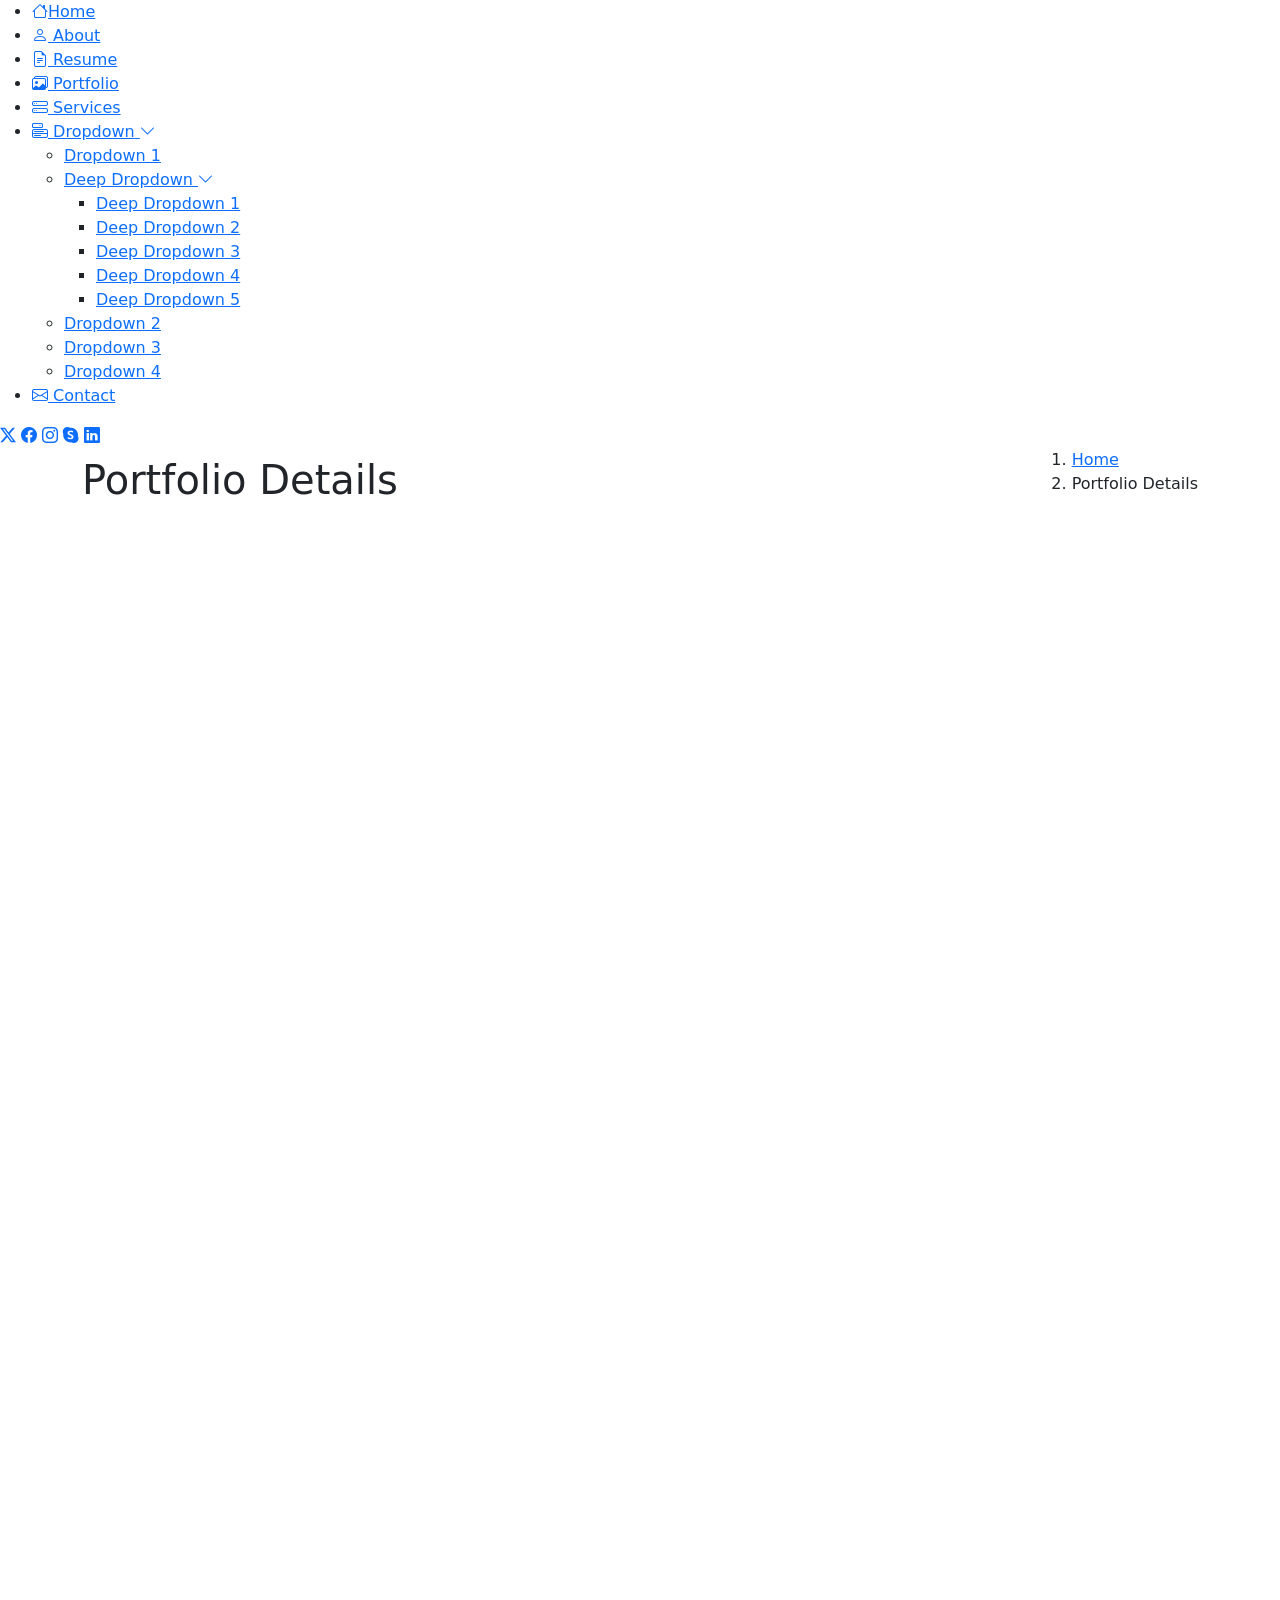
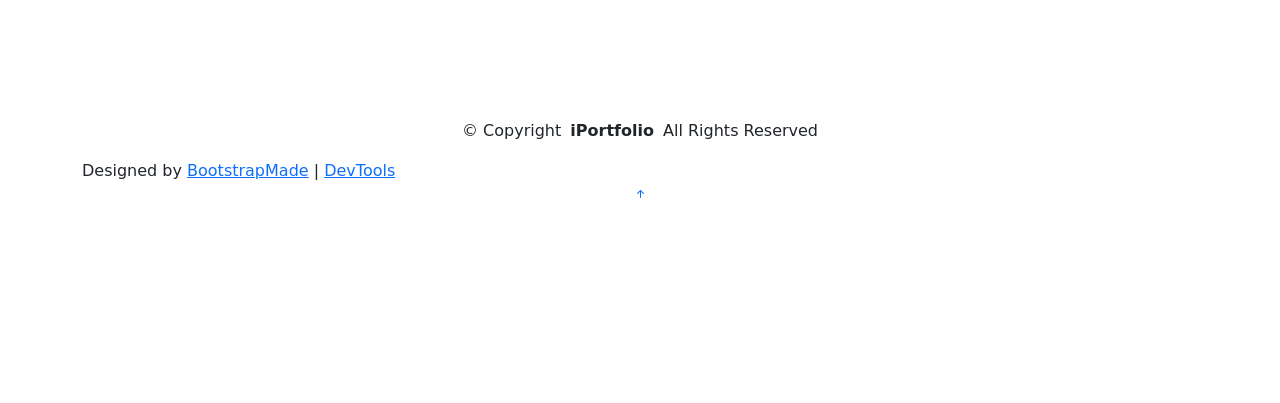
==== portfolio-details 2.html @ f1db65d2 "First commit - My Portfolio" ====
<!DOCTYPE html>
<html lang="en">

<head>
  <meta charset="utf-8">
  <meta content="width=device-width, initial-scale=1.0" name="viewport">
  <title>Portfolio Details - Ibrahim Yousri </title>
  <meta name="description" content="">
  <meta name="keywords" content="">

  <!-- Favicons -->
  <link href="assets/img/favicon.png" rel="icon">
  <link href="assets/img/apple-touch-icon.png" rel="apple-touch-icon">

  <!-- Fonts -->
  <link href="https://fonts.googleapis.com" rel="preconnect">
  <link href="https://fonts.gstatic.com" rel="preconnect" crossorigin>
  <link href="https://fonts.googleapis.com/css2?family=Roboto:ital,wght@0,100;0,300;0,400;0,500;0,700;0,900;1,100;1,300;1,400;1,500;1,700;1,900&family=Ubuntu:ital,wght@0,300;0,400;0,500;0,700;1,300;1,400;1,500;1,700&family=Nunito:ital,wght@0,200;0,300;0,400;0,500;0,600;0,700;0,800;0,900;1,200;1,300;1,400;1,500;1,600;1,700;1,800;1,900&display=swap" rel="stylesheet">

  <!-- Vendor CSS Files -->
  <link href="assets/vendor/bootstrap/css/bootstrap.min.css" rel="stylesheet">
  <link href="assets/vendor/bootstrap-icons/bootstrap-icons.css" rel="stylesheet">
  <link href="assets/vendor/aos/aos.css" rel="stylesheet">
  <link href="assets/vendor/glightbox/css/glightbox.min.css" rel="stylesheet">
  <link href="assets/vendor/swiper/swiper-bundle.min.css" rel="stylesheet">

  <!-- Main CSS File -->
  <link href="assets/css/main.css" rel="stylesheet">

  <!-- =======================================================
  * Template Name: Ibrahim Yousri
  * Template URL: https://bootstrapmade.com/snapfolio-bootstrap-portfolio-template/
  * Updated: Jul 21 2025 with Bootstrap v5.3.7
  * Author: BootstrapMade.com
  * License: https://bootstrapmade.com/license/
  ======================================================== -->
</head>

<body class="portfolio-details-page">

  <header id="header" class="header dark-background d-flex flex-column justify-content-center">
    <i class="header-toggle d-xl-none bi bi-list"></i>

    <div class="header-container d-flex flex-column align-items-start">
      <nav id="navmenu" class="navmenu">
        <ul>
          <li><a href="#hero"><i class="bi bi-house navicon"></i>Home</a></li>
          <li><a href="#about"><i class="bi bi-person navicon"></i> About</a></li>
          <li><a href="#resume"><i class="bi bi-file-earmark-text navicon"></i> Resume</a></li>
          <li><a href="#portfolio"><i class="bi bi-images navicon"></i> Portfolio</a></li>
          <li><a href="#services"><i class="bi bi-hdd-stack navicon"></i> Services</a></li>
          <li class="dropdown"><a href="#"><i class="bi bi-menu-button navicon"></i> <span>Dropdown</span> <i class="bi bi-chevron-down toggle-dropdown"></i></a>
            <ul>
              <li><a href="#">Dropdown 1</a></li>
              <li class="dropdown"><a href="#"><span>Deep Dropdown</span> <i class="bi bi-chevron-down toggle-dropdown"></i></a>
                <ul>
                  <li><a href="#">Deep Dropdown 1</a></li>
                  <li><a href="#">Deep Dropdown 2</a></li>
                  <li><a href="#">Deep Dropdown 3</a></li>
                  <li><a href="#">Deep Dropdown 4</a></li>
                  <li><a href="#">Deep Dropdown 5</a></li>
                </ul>
              </li>
              <li><a href="#">Dropdown 2</a></li>
              <li><a href="#">Dropdown 3</a></li>
              <li><a href="#">Dropdown 4</a></li>
            </ul>
          </li>
          <li><a href="#contact"><i class="bi bi-envelope navicon"></i> Contact</a></li>
        </ul>
      </nav>

      <div class="social-links text-center">
        <a href="#" class="twitter"><i class="bi bi-twitter-x"></i></a>
        <a href="#" class="facebook"><i class="bi bi-facebook"></i></a>
        <a href="#" class="instagram"><i class="bi bi-instagram"></i></a>
        <a href="#" class="google-plus"><i class="bi bi-skype"></i></a>
        <a href="#" class="linkedin"><i class="bi bi-linkedin"></i></a>
      </div>

    </div>

  </header>

  <main class="main">

    <!-- Page Title -->
    <div class="page-title dark-background">
      <div class="container d-lg-flex justify-content-between align-items-center">
        <h1 class="mb-2 mb-lg-0">Portfolio Details</h1>
        <nav class="breadcrumbs">
          <ol>
            <li><a href="index.html">Home</a></li>
            <li class="current">Portfolio Details</li>
          </ol>
        </nav>
      </div>
    </div><!-- End Page Title -->

    <!-- Portfolio Details Section -->
    <section id="portfolio-details" class="portfolio-details section">

      <div class="container" data-aos="fade-up" data-aos-delay="100">

        <div class="row gy-4">

          <div class="col-lg-8">
            <div class="portfolio-details-slider swiper init-swiper">

              <script type="application/json" class="swiper-config">
                {
                  "loop": true,
                  "speed": 600,
                  "autoplay": {
                    "delay": 1500
                  },
                  "slidesPerView": "auto",
                  "pagination": {
                    "el": ".swiper-pagination",
                    "type": "bullets",
                    "clickable": true
                  }
                }
              </script>

              <div class="swiper-wrapper align-items-center">

                <div class="swiper-slide">
                  <img src="assets/img/portfolio/Scound_Dashboard (Excel).png" alt="Portfolio Image" class="img-fluid" loading="lazy">
                </div>

                <div class="swiper-slide">
                  <img src="assets/img/portfolio/Power Pivot (Clothes & Accessories) (Excel).png" alt="Portfolio Image" class="img-fluid" loading="lazy">
                </div>

                <div class="swiper-slide">
                  <img src="assets/img/portfolio/DiagramView.Clothes.Excel.png" alt="Portfolio Image" class="img-fluid" loading="lazy">
                </div>

              </div>
              <div class="swiper-pagination"></div>
            </div>
          </div>

          <div class="col-lg-4">
            <div class="portfolio-info" data-aos="fade-left" data-aos-delay="200">
              <h3>Project Information</h3>
              <ul>
                <li><strong>Category</strong>: Data Analysis & visualizations</li>
                <li><strong>Project date</strong>: 25 July, 2026</li>
                <li><strong>Project URL</strong>: <a href="#" target="_blank">www.example.com</a></li>
              </ul>
            </div>
          </div>

          <div class="col-lg-12">
            <div class="portfolio-description" data-aos="fade-up" data-aos-delay="300">
              <h2>Project Overview</h2>
              <p>
                Performed comprehensive data cleaning and transformation using Power Query to ensure data accuracy and consistency. Built optimized DAX Measures and calculated metrics to analyze key performance indicators, then designed an interactive Power BI dashboard with clear visualizations, filters, and charts that enable efficient exploration of BMW sales and pricing data.              </p>
              <p>
                Analyzed the dataset to identify hidden patterns and uncover the root cause behind the decline in **2023 sales**. By examining the relationship between marketing expenditure and sales performance, I found a strong positive correlation indicating that reduced marketing investment was a key factor contributing to the sales drop. Based on these findings, I recommended increasing and maintaining marketing investment over a longer period to improve campaign effectiveness, support sustainable sales growth, and enable more reliable performance evaluation.
              </p>

              <div class="features mt-4">
                <h3>Key Features</h3>
                <div class="row gy-3">
                  <div class="col-md-6">
                    <div class="feature-item" data-aos="fade-up" data-aos-delay="400">
                      <i class="bi bi-database-check"></i>
                      <h4>Data Preparation</h4>
                      <p>Cleaned, transformed, and validated the BMW dataset using Power Query to ensure accurate and reliable analysis.</p>
                    </div>
                  </div>

                  <div class="col-md-6">
                    <div class="feature-item" data-aos="fade-up" data-aos-delay="500">
                      <i class="bi bi-graph-up"></i>
                      <h4>Performance Analysis</h4>
                      <p>Tracked sales, revenue, pricing, and marketing KPIs.</p>
                    </div>
                  </div>

                  <div class="col-md-6">
                    <div class="feature-item" data-aos="fade-up" data-aos-delay="600">
                      <i class="bi bi-search"></i>
                      <h4>Root Cause Analysis</h4>
                      <p>Discovered that reduced marketing investment was strongly associated with the decline in 2023 sales.</p>
                    </div>
                  </div>

                  <div class="col-md-6">
                    <div class="feature-item" data-aos="fade-up" data-aos-delay="700">
                      <i class="bi bi-clipboard-check-fill"></i>
                      <h4>Business Recommendations</h4>
                      <p>Recommended maintaining a long-term marketing strategy and increasing marketing investment to support sustainable sales growth.</p>
                    </div>
                  </div>
                </div>
              </div>
            </div>
          </div>

        </div>

      </div>

    </section><!-- /Portfolio Details Section -->

  </main>

  <footer id="footer" class="footer position-relative">

    <div class="container">
      <div class="copyright text-center ">
        <p>© <span>Copyright</span> <strong class="px-1 sitename">iPortfolio</strong> <span>All Rights Reserved</span></p>
      </div>
      <div class="credits">
        <!-- All the links in the footer should remain intact. -->
        <!-- You can delete the links only if you've purchased the pro version. -->
        <!-- Licensing information: https://bootstrapmade.com/license/ -->
        <!-- Purchase the pro version with working PHP/AJAX contact form: [buy-url] -->
        Designed by <a href="https://bootstrapmade.com/">BootstrapMade</a> | <a href="https://bootstrapmade.com/tools/">DevTools</a>
      </div>
    </div>

  </footer>

  <!-- Scroll Top -->
  <a href="#" id="scroll-top" class="scroll-top d-flex align-items-center justify-content-center"><i class="bi bi-arrow-up-short"></i></a>

  <!-- Preloader -->
  <div id="preloader"></div>

  <!-- Vendor JS Files -->
  <script src="assets/vendor/bootstrap/js/bootstrap.bundle.min.js"></script>
  <script src="assets/vendor/php-email-form/validate.js"></script>
  <script src="assets/vendor/aos/aos.js"></script>
  <script src="assets/vendor/typed.js/typed.umd.js"></script>
  <script src="assets/vendor/purecounter/purecounter_vanilla.js"></script>
  <script src="assets/vendor/waypoints/noframework.waypoints.js"></script>
  <script src="assets/vendor/isotope-layout/isotope.pkgd.min.js"></script>
  <script src="assets/vendor/imagesloaded/imagesloaded.pkgd.min.js"></script>
  <script src="assets/vendor/glightbox/js/glightbox.min.js"></script>
  <script src="assets/vendor/swiper/swiper-bundle.min.js"></script>

  <!-- Main JS File -->
  <script src="assets/js/main.js"></script>

</body>

</html>
---- assets/css/main.css ----
/**
* Template Name: SnapFolio
* Template URL: https://bootstrapmade.com/snapfolio-bootstrap-portfolio-template/
* Updated: Jul 21 2025 with Bootstrap v5.3.7
* Author: BootstrapMade.com
* License: https://bootstrapmade.com/license/
*/

/*--------------------------------------------------------------
# Font & Color Variables
# Help: https://bootstrapmade.com/color-system/
--------------------------------------------------------------*/
/* Fonts */
:root {
  --default-font: "Roboto",  system-ui, -apple-system, "Segoe UI", Roboto, "Helvetica Neue", Arial, "Noto Sans", "Liberation Sans", sans-serif, "Apple Color Emoji", "Segoe UI Emoji", "Segoe UI Symbol", "Noto Color Emoji";
  --heading-font: "Ubuntu",  sans-serif;
  --nav-font: "Nunito",  sans-serif;
}

/* Global Colors - The following color variables are used throughout the website. Updating them here will change the color scheme of the entire website */
:root { 
  --background-color: #1f1f1f; /* Background color for the entire website, including individual sections */
  --default-color: #ffffff; /* Default color used for the majority of the text content across the entire website */
  --heading-color: #ffffff; /* Color for headings, subheadings and title throughout the website */
  --accent-color: #ececec; /* Accent color that represents your brand on the website. It's used for buttons, links, and other elements that need to stand out */
  --surface-color: #232323; /* The surface color is used as a background of boxed elements within sections, such as cards, icon boxes, or other elements that require a visual separation from the global background. */
  --contrast-color: #310606; /* Contrast color for text, ensuring readability against backgrounds of accent, heading, or default colors. */
}

/* Nav Menu Colors - The following color variables are used specifically for the navigation menu. They are separate from the global colors to allow for more customization options */
:root {
  --nav-color: rgba(236, 236, 236, 0.59);  /* The default color of the main navmenu links */
  --nav-hover-color: #ffffff; /* Applied to main navmenu links when they are hovered over or active */
  --nav-mobile-background-color: #393939; /* Used as the background color for mobile navigation menu */
  --nav-dropdown-background-color: #393939; /* Used as the background color for dropdown items that appear when hovering over primary navigation items */
  --nav-dropdown-color: #ffffff; /* Used for navigation links of the dropdown items in the navigation menu. */
  --nav-dropdown-hover-color: #ececec; /* Similar to --nav-hover-color, this color is applied to dropdown navigation links when they are hovered over. */
}

/* Color Presets - These classes override global colors when applied to any section or element, providing reuse of the sam color scheme. */

.light-background {
  --background-color: #2c2c2c;
  --surface-color: #323232;
}

.dark-background {
  --background-color: #040b14;
  --default-color: #ffffff;
  --heading-color: #ffffff;
  --surface-color: #151f2b;
  --contrast-color: #ffffff;
}

/* Smooth scroll */
:root {
  scroll-behavior: smooth;
}

/*--------------------------------------------------------------
# General Styling & Shared Classes
--------------------------------------------------------------*/
body {
  color: var(--default-color);
  background-color: var(--background-color);
  font-family: var(--default-font);
}

a {
  color: var(--accent-color);
  text-decoration: none;
  transition: 0.3s;
}

a:hover {
  color: color-mix(in srgb, var(--accent-color), transparent 25%);
  text-decoration: none;
}

h1,
h2,
h3,
h4,
h5,
h6 {
  color: var(--heading-color);
  font-family: var(--heading-font);
}

/* PHP Email Form Messages
------------------------------*/
.php-email-form .error-message {
  display: none;
  background: #df1529;
  color: #ffffff;
  text-align: left;
  padding: 15px;
  margin-bottom: 24px;
  font-weight: 600;
}

.php-email-form .sent-message {
  display: none;
  color: #ffffff;
  background: #059652;
  text-align: center;
  padding: 15px;
  margin-bottom: 24px;
  font-weight: 600;
}

.php-email-form .loading {
  display: none;
  background: var(--surface-color);
  text-align: center;
  padding: 15px;
  margin-bottom: 24px;
}

.php-email-form .loading:before {
  content: "";
  display: inline-block;
  border-radius: 50%;
  width: 24px;
  height: 24px;
  margin: 0 10px -6px 0;
  border: 3px solid var(--accent-color);
  border-top-color: var(--surface-color);
  animation: php-email-form-loading 1s linear infinite;
}

@keyframes php-email-form-loading {
  0% {
    transform: rotate(0deg);
  }

  100% {
    transform: rotate(360deg);
  }
}

/*--------------------------------------------------------------
# Global Header
--------------------------------------------------------------*/
.header {
  --background-color: #1b1b1b;
  --contrast-color: #444444;
  color: var(--default-color);
  position: fixed;
  top: 0;
  left: 0;
  bottom: 0;
  padding: 0 15px;
  width: 300px;
  transition: all ease-in-out 0.3s;
  overflow-y: auto;
  z-index: 997;
}

.header .header-container {
  border-radius: 20px;
  padding: 15px;
  background-color: var(--background-color);
  border: 1px solid color-mix(in srgb, var(--default-color), transparent 80%);
}

.header .social-links {
  margin: 0 0 10px 0;
}

.header .social-links a {
  font-size: 16px;
  display: inline-flex;
  align-items: center;
  justify-content: center;
  background: color-mix(in srgb, var(--default-color), transparent 90%);
  color: var(--default-color);
  margin: 0 2px;
  border-radius: 50%;
  text-align: center;
  width: 40px;
  height: 40px;
  transition: 0.3s;
}

.header .social-links a:hover {
  color: var(--contrast-color);
  background: var(--accent-color);
}

@media (min-width: 1200px) {

  .header~main,
  .header~#footer {
    margin-left: 330px;
  }
}

@media (max-width: 1199px) {
  .header {
    left: -100%;
  }
}

.header.header-show {
  left: 0;
}

.header .header-toggle {
  color: var(--contrast-color);
  background-color: var(--accent-color);
  font-size: 22px;
  display: flex;
  align-items: center;
  justify-content: center;
  width: 40px;
  height: 40px;
  border-radius: 50%;
  cursor: pointer;
  position: fixed;
  top: 15px;
  right: 15px;
  z-index: 9999;
  transition: background-color 0.3s;
}

.header .header-toggle:hover {
  color: var(--contrast-color);
  background-color: color-mix(in srgb, var(--accent-color) 90%, white 15%);
}

/*--------------------------------------------------------------
# Navigation Menu
--------------------------------------------------------------*/
.mobile-nav-toggle {
  display: none;
}

.navmenu {
  padding: 0;
  z-index: 9997;
  width: 100%;
}

.navmenu ul {
  list-style: none;
  padding: 0 0 20px 0;
  margin: 0;
}

.navmenu a,
.navmenu a:focus {
  color: var(--nav-color);
  padding: 15px 10px;
  font-family: var(--nav-font);
  font-size: 16px;
  font-weight: 400;
  display: flex;
  align-items: center;
  white-space: nowrap;
  transition: 0.3s;
  width: 100%;
}

.navmenu a .navicon,
.navmenu a:focus .navicon {
  font-size: 20px;
  margin-right: 10px;
}

.navmenu a .toggle-dropdown,
.navmenu a:focus .toggle-dropdown {
  font-size: 12px;
  line-height: 0;
  margin-left: auto;
  width: 30px;
  height: 30px;
  display: flex;
  align-items: center;
  justify-content: center;
  border-radius: 50%;
  transition: 0.3s;
  flex-shrink: 0;
  background-color: color-mix(in srgb, var(--accent-color), transparent 90%);
}

.navmenu a .toggle-dropdown:hover,
.navmenu a:focus .toggle-dropdown:hover {
  background-color: var(--accent-color);
  color: var(--contrast-color);
}

.navmenu a:hover,
.navmenu .active,
.navmenu .active:focus {
  color: var(--nav-hover-color);
}

.navmenu a:hover .navicon,
.navmenu .active .navicon,
.navmenu .active:focus .navicon {
  color: var(--accent-color);
}

.navmenu .active .toggle-dropdown,
.navmenu .active:focus .toggle-dropdown {
  background-color: var(--accent-color);
  color: var(--contrast-color);
  transform: rotate(180deg);
}

.navmenu .dropdown {
  display: block;
}

.navmenu .dropdown a,
.navmenu .dropdown a:focus {
  color: --nav-dropdown-color;
}

.navmenu .dropdown a:hover,
.navmenu .dropdown .active,
.navmenu .dropdown .active:focus {
  color: var(--nav-dropdown-hover-color);
}

.navmenu .dropdown ul {
  position: static;
  display: none;
  z-index: 99;
  padding: 5px 10px;
  margin: 5px 10px;
  background-color: var(--nav-dropdown-background-color);
  border: 1px solid color-mix(in srgb, var(--default-color), transparent 90%);
  box-shadow: none;
  transition: all 0.5s ease-in-out;
}

.navmenu .dropdown ul ul {
  background-color: rgba(33, 37, 41, 0.1);
}

.navmenu .dropdown>.dropdown-active {
  display: block;
  background-color: rgba(33, 37, 41, 0.03);
}

/*--------------------------------------------------------------
# Global Footer
--------------------------------------------------------------*/
.footer {
  color: var(--default-color);
  background-color: var(--background-color);
  font-size: 14px;
  padding: 0 0 40px 0;
  position: relative;
}

.footer .copyright {
  padding-top: 40px;
  border-top: 1px solid color-mix(in srgb, var(--default-color), transparent 90%);
}

.footer .copyright p {
  margin-bottom: 0;
}

.footer .credits {
  margin-top: 4px;
  font-size: 13px;
  text-align: center;
}

/*--------------------------------------------------------------
# Preloader
--------------------------------------------------------------*/
#preloader {
  position: fixed;
  inset: 0;
  z-index: 999999;
  overflow: hidden;
  background: var(--background-color);
  transition: all 0.6s ease-out;
}

#preloader:before {
  content: "";
  position: fixed;
  top: calc(50% - 30px);
  left: calc(50% - 30px);
  border: 6px solid #ffffff;
  border-color: var(--accent-color) transparent var(--accent-color) transparent;
  border-radius: 50%;
  width: 60px;
  height: 60px;
  animation: animate-preloader 1.5s linear infinite;
}

@keyframes animate-preloader {
  0% {
    transform: rotate(0deg);
  }

  100% {
    transform: rotate(360deg);
  }
}

/*--------------------------------------------------------------
# Scroll Top Button
--------------------------------------------------------------*/
.scroll-top {
  position: fixed;
  visibility: hidden;
  opacity: 0;
  right: 15px;
  bottom: -15px;
  z-index: 99999;
  background-color: var(--accent-color);
  width: 44px;
  height: 44px;
  border-radius: 50px;
  transition: all 0.4s;
}

.scroll-top i {
  font-size: 24px;
  color: var(--contrast-color);
  line-height: 0;
}

.scroll-top:hover {
  background-color: color-mix(in srgb, var(--accent-color), transparent 20%);
  color: var(--contrast-color);
}

.scroll-top.active {
  visibility: visible;
  opacity: 1;
  bottom: 15px;
}

/*--------------------------------------------------------------
# Disable aos animation delay on mobile devices
--------------------------------------------------------------*/
@media screen and (max-width: 768px) {
  [data-aos-delay] {
    transition-delay: 0 !important;
  }
}

/*--------------------------------------------------------------
# Global Page Titles & Breadcrumbs
--------------------------------------------------------------*/
.page-title {
  color: var(--default-color);
  padding: 25px 0 0 0;
  position: relative;
}

.page-title .container {
  border-bottom: 1px solid color-mix(in srgb, var(--default-color), transparent 90%);
  padding-bottom: 25px;
}

.page-title h1 {
  font-size: 24px;
  font-weight: 700;
}

.page-title .breadcrumbs ol {
  display: flex;
  flex-wrap: wrap;
  list-style: none;
  padding: 0;
  margin: 0;
  font-size: 14px;
  font-weight: 400;
}

.page-title .breadcrumbs ol li+li {
  padding-left: 10px;
}

.page-title .breadcrumbs ol li+li::before {
  content: "/";
  display: inline-block;
  padding-right: 10px;
  color: color-mix(in srgb, var(--default-color), transparent 70%);
}

/*--------------------------------------------------------------
# Global Sections
--------------------------------------------------------------*/
section,
.section {
  color: var(--default-color);
  background-color: var(--background-color);
  padding: 60px 0;
  overflow: clip;
}

/*--------------------------------------------------------------
# Global Section Titles
--------------------------------------------------------------*/
.section-title {
  text-align: center;
  padding-bottom: 60px;
  position: relative;
}

.section-title h2 {
  font-size: 32px;
  font-weight: 700;
  position: relative;
}

.section-title h2:before,
.section-title h2:after {
  content: "";
  width: 50px;
  height: 2px;
  background: var(--accent-color);
  display: inline-block;
}

.section-title h2:before {
  margin: 0 15px 10px 0;
}

.section-title h2:after {
  margin: 0 0 10px 15px;
}

.section-title p {
  margin-bottom: 0;
}

/*--------------------------------------------------------------
# Hero Section
--------------------------------------------------------------*/
.hero {
  min-height: 100vh;
  position: relative;
  overflow: hidden;
  display: flex;
  align-items: center;
}

.hero .background-elements {
  position: absolute;
  top: 0;
  left: 0;
  width: 100%;
  height: 100%;
  z-index: 1;
  overflow: hidden;
}

.hero .background-elements .bg-circle {
  position: absolute;
  border-radius: 50%;
  background: linear-gradient(45deg, color-mix(in srgb, var(--accent-color), transparent 90%), color-mix(in srgb, var(--accent-color), transparent 95%));
  animation: float 6s ease-in-out infinite;
}

.hero .background-elements .bg-circle.circle-1 {
  width: 300px;
  height: 300px;
  top: 10%;
  right: 10%;
  animation-delay: 0s;
}

.hero .background-elements .bg-circle.circle-2 {
  width: 200px;
  height: 200px;
  bottom: 20%;
  left: 5%;
  animation-delay: 2s;
}

.hero .hero-content {
  position: relative;
  width: 100%;
  z-index: 2;
}

.hero .container {
  position: relative;
  z-index: 3;
}

.hero .hero-text h1 {
  font-size: 72px;
  font-weight: 800;
  line-height: 1.1;
  margin-bottom: 15px;
  color: var(--heading-color);
}

.hero .hero-text h1 .accent-text {
  color: var(--accent-color);
  position: relative;
}

.hero .hero-text h1 .accent-text::after {
  content: "";
  position: absolute;
  bottom: -5px;
  left: 0;
  width: 100%;
  height: 3px;
  background: linear-gradient(90deg, var(--accent-color), color-mix(in srgb, var(--accent-color), transparent 50%));
}

.hero .hero-text h2 {
  font-size: 32px;
  font-weight: 600;
  color: var(--heading-color);
  margin-bottom: 10px;
}

.hero .hero-text .lead {
  font-size: 24px;
  margin-bottom: 20px;
  color: var(--default-color);
}

.hero .hero-text .lead span {
  color: var(--accent-color);
  font-weight: 600;
  border-bottom: 2px solid var(--accent-color);
  padding-bottom: 2px;
}

.hero .hero-text .description {
  font-size: 18px;
  line-height: 1.6;
  color: color-mix(in srgb, var(--default-color), transparent 20%);
  margin-bottom: 40px;
  max-width: 500px;
}

.hero .hero-actions {
  display: flex;
  gap: 20px;
  margin-bottom: 40px;
  flex-wrap: wrap;
}

.hero .hero-actions .btn {
  padding: 14px 30px;
  font-size: 16px;
  font-weight: 600;
  border-radius: 50px;
  text-decoration: none;
  transition: all 0.3s ease;
  border: 2px solid;
}

.hero .hero-actions .btn.btn-primary {
  background-color: var(--accent-color);
  color: var(--contrast-color);
  border-color: var(--accent-color);
}

.hero .hero-actions .btn.btn-primary:hover {
  background-color: color-mix(in srgb, var(--accent-color), black 10%);
  transform: translateY(-2px);
  box-shadow: 0 8px 25px color-mix(in srgb, var(--accent-color), transparent 70%);
}

.hero .hero-actions .btn.btn-outline {
  background-color: transparent;
  color: var(--accent-color);
  border-color: var(--accent-color);
}

.hero .hero-actions .btn.btn-outline:hover {
  background-color: var(--accent-color);
  color: var(--contrast-color);
  transform: translateY(-2px);
}

.hero .social-links {
  display: flex;
  gap: 20px;
}

.hero .social-links a {
  width: 50px;
  height: 50px;
  display: flex;
  align-items: center;
  justify-content: center;
  background-color: var(--surface-color);
  color: color-mix(in srgb, var(--default-color), transparent 40%);
  border-radius: 50%;
  font-size: 20px;
  transition: all 0.3s ease;
}

.hero .social-links a:hover {
  color: var(--contrast-color);
  background-color: var(--accent-color);
  transform: translateY(-3px);
  box-shadow: 0 8px 25px color-mix(in srgb, var(--accent-color), transparent 70%);
}

.hero .hero-visual {
  display: flex;
  justify-content: center;
  align-items: center;
  height: 100%;
}

.hero .hero-visual .profile-container {
  position: relative;
  width: 400px;
  height: 400px;
}

.hero .hero-visual .profile-container .profile-background {
  position: absolute;
  top: 15px;
  left: 15px;
  width: 100%;
  height: 100%;
  background: color-mix(in srgb, var(--accent-color), transparent 90%);
  border-radius: 30px;
  z-index: 1;
}

.hero .hero-visual .profile-container .profile-image {
  position: relative;
  width: 100%;
  height: 100%;
  object-fit: cover;
  border-radius: 30px;
  z-index: 2;
}

@keyframes float {

  0%,
  100% {
    transform: translateY(0px);
  }

  50% {
    transform: translateY(-20px);
  }
}

@keyframes floatIcon {

  0%,
  100% {
    transform: translateY(0px) rotate(0deg);
  }

  50% {
    transform: translateY(-10px) rotate(5deg);
  }
}

@media (max-width: 992px) {
  .hero .hero-text {
    text-align: center;
    margin-bottom: 50px;
  }

  .hero .hero-text h1 {
    font-size: 56px;
  }

  .hero .hero-text h2 {
    font-size: 28px;
  }

  .hero .hero-text .lead {
    font-size: 20px;
  }

  .hero .hero-visual .profile-container {
    width: 350px;
    height: 350px;
  }
}

@media (max-width: 768px) {
  .hero .hero-text h1 {
    font-size: 42px;
  }

  .hero .hero-text h2 {
    font-size: 24px;
  }

  .hero .hero-text .lead {
    font-size: 18px;
  }

  .hero .hero-text .description {
    font-size: 16px;
  }

  .hero .hero-actions {
    justify-content: center;
  }

  .hero .hero-actions .btn {
    padding: 12px 25px;
    font-size: 14px;
  }

  .hero .hero-visual .profile-container {
    width: 300px;
    height: 300px;
  }

  .hero .background-elements .bg-circle.circle-1 {
    width: 200px;
    height: 200px;
  }

  .hero .background-elements .bg-circle.circle-2 {
    width: 150px;
    height: 150px;
  }

  .hero .background-elements .bg-circle.circle-3 {
    width: 100px;
    height: 100px;
  }
}

/*--------------------------------------------------------------
# About Section
--------------------------------------------------------------*/
.about .profile-card {
  background: linear-gradient(135deg, var(--surface-color) 0%, color-mix(in srgb, var(--surface-color), var(--accent-color) 5%) 100%);
  border-radius: 2rem;
  padding: 2.5rem;
  text-align: center;
  box-shadow: 0 20px 40px rgba(0, 0, 0, 0.08);
  border: 1px solid color-mix(in srgb, var(--accent-color), transparent 90%);
  position: relative;
  overflow: hidden;
}

.about .profile-card::before {
  content: "";
  position: absolute;
  top: 0;
  left: 0;
  right: 0;
  height: 4px;
  background: linear-gradient(90deg, var(--accent-color), color-mix(in srgb, var(--accent-color), var(--heading-color) 30%));
}

@media (max-width: 991px) {
  .about .profile-card {
    margin-bottom: 3rem;
  }
}

.about .profile-header {
  position: relative;
  margin-bottom: 2rem;
}

.about .profile-header .profile-image {
  width: 160px;
  height: 160px;
  margin: 0 auto 1.5rem;
  border-radius: 50%;
  overflow: hidden;
  border: 4px solid var(--accent-color);
  box-shadow: 0 10px 30px rgba(0, 0, 0, 0.15);
}

.about .profile-header .profile-image img {
  width: 100%;
  height: 100%;
  object-fit: cover;
}

.about .profile-header .profile-badge {
  position: absolute;
  bottom: 20px;
  right: calc(50% - 65px);
  width: 32px;
  height: 32px;
  background-color: var(--accent-color);
  border-radius: 50%;
  display: flex;
  align-items: center;
  justify-content: center;
  border: 3px solid var(--surface-color);
}

.about .profile-header .profile-badge i {
  color: var(--contrast-color);
  font-size: 14px;
}

.about .profile-content h3 {
  font-size: 1.5rem;
  font-weight: 700;
  margin-bottom: 0.5rem;
  color: var(--heading-color);
}

.about .profile-content .profession {
  color: var(--accent-color);
  font-weight: 500;
  margin-bottom: 2rem;
}

.about .contact-links {
  display: flex;
  flex-direction: column;
  gap: 1rem;
}

.about .contact-links .contact-item {
  display: flex;
  align-items: center;
  gap: 0.75rem;
  padding: 0.75rem 1rem;
  background-color: color-mix(in srgb, var(--surface-color), var(--background-color) 50%);
  border-radius: 0.75rem;
  text-decoration: none;
  color: var(--default-color);
  transition: all 0.3s;
  border: 1px solid color-mix(in srgb, var(--default-color), transparent 90%);
}

.about .contact-links .contact-item:hover {
  background-color: var(--accent-color);
  color: var(--contrast-color);
  transform: translateY(-2px);
  box-shadow: 0 5px 20px color-mix(in srgb, var(--accent-color), transparent 70%);
}

.about .contact-links .contact-item i {
  font-size: 1rem;
  width: 18px;
}

.about .about-content {
  padding-left: 3rem;
}

@media (max-width: 991px) {
  .about .about-content {
    padding-left: 0;
  }
}

.about .about-content .section-header {
  margin-bottom: 2rem;
}

.about .about-content .section-header .badge-text {
  display: inline-block;
  background: linear-gradient(135deg, var(--accent-color), color-mix(in srgb, var(--accent-color), var(--heading-color) 20%));
  color: var(--contrast-color);
  padding: 0.5rem 1.5rem;
  border-radius: 2rem;
  font-size: 0.875rem;
  font-weight: 600;
  letter-spacing: 0.5px;
  margin-bottom: 1.5rem;
}

.about .about-content .section-header h2 {
  font-size: 2.25rem;
  font-weight: 700;
  line-height: 1.3;
  margin: 0;
}

@media (max-width: 768px) {
  .about .about-content .section-header h2 {
    font-size: 1.875rem;
  }
}

.about .about-content .description {
  margin-bottom: 2.5rem;
}

.about .about-content .description p {
  font-size: 1.1rem;
  line-height: 1.7;
  color: color-mix(in srgb, var(--default-color), transparent 20%);
  margin-bottom: 1.5rem;
}

.about .about-content .description p:last-child {
  margin-bottom: 0;
}

.about .stats-grid {
  display: grid;
  grid-template-columns: repeat(3, 1fr);
  gap: 2rem;
  margin-bottom: 2.5rem;
  padding: 2rem;
  background-color: var(--surface-color);
  border-radius: 1.5rem;
  box-shadow: 0 10px 30px rgba(0, 0, 0, 0.05);
}

@media (max-width: 768px) {
  .about .stats-grid {
    grid-template-columns: 1fr;
    gap: 1.5rem;
    text-align: center;
  }
}

.about .stats-grid .stat-item {
  text-align: center;
}

.about .stats-grid .stat-item .stat-number {
  font-size: 2rem;
  font-weight: 700;
  color: var(--accent-color);
  display: block;
  margin-bottom: 0.5rem;
}

.about .stats-grid .stat-item .stat-label {
  font-size: 0.875rem;
  color: color-mix(in srgb, var(--default-color), transparent 40%);
  font-weight: 500;
}

.about .details-grid {
  margin-bottom: 2.5rem;
}

.about .details-grid .detail-row {
  display: grid;
  grid-template-columns: 1fr 1fr;
  gap: 2rem;
  margin-bottom: 1.5rem;
}

@media (max-width: 768px) {
  .about .details-grid .detail-row {
    grid-template-columns: 1fr;
    gap: 1rem;
  }
}

.about .details-grid .detail-row:last-child {
  margin-bottom: 0;
}

.about .details-grid .detail-item .detail-label {
  display: block;
  font-size: 0.875rem;
  color: color-mix(in srgb, var(--default-color), transparent 50%);
  margin-bottom: 0.5rem;
  font-weight: 500;
}

.about .details-grid .detail-item .detail-value {
  display: block;
  font-weight: 600;
  color: var(--heading-color);
  font-size: 1rem;
}

.about .cta-section {
  display: flex;
  gap: 1rem;
  flex-wrap: wrap;
}

.about .cta-section .btn {
  padding: 0.875rem 2rem;
  border-radius: 0.75rem;
  font-weight: 600;
  text-decoration: none;
  transition: all 0.3s;
  display: inline-flex;
  align-items: center;
  gap: 0.5rem;
  border: 2px solid transparent;
}

.about .cta-section .btn.btn-primary {
  background-color: var(--accent-color);
  color: var(--contrast-color);
}

.about .cta-section .btn.btn-primary:hover {
  background-color: color-mix(in srgb, var(--accent-color), black 15%);
  transform: translateY(-2px);
  box-shadow: 0 10px 30px color-mix(in srgb, var(--accent-color), transparent 60%);
}

.about .cta-section .btn.btn-outline {
  background-color: transparent;
  color: var(--default-color);
  border-color: color-mix(in srgb, var(--default-color), transparent 70%);
}

.about .cta-section .btn.btn-outline:hover {
  border-color: var(--accent-color);
  transform: translateY(-2px);
}

/*--------------------------------------------------------------
# Stats Section
--------------------------------------------------------------*/
.stats .stats-wrapper {
  display: grid;
  grid-template-columns: repeat(4, 1fr);
  gap: 20px;
}

@media (max-width: 992px) {
  .stats .stats-wrapper {
    grid-template-columns: repeat(2, 1fr);
  }
}

@media (max-width: 576px) {
  .stats .stats-wrapper {
    grid-template-columns: 1fr;
  }
}

.stats .stats-item {
  background: linear-gradient(135deg, color-mix(in srgb, var(--surface-color), transparent 5%), var(--surface-color));
  border-radius: 15px;
  padding: 40px 20px;
  text-align: center;
  position: relative;
  transition: transform 0.3s ease, box-shadow 0.3s ease;
  box-shadow: 0 10px 30px rgba(0, 0, 0, 0.05);
  overflow: hidden;
}

.stats .stats-item:hover {
  transform: translateY(-10px);
  box-shadow: 0 15px 35px rgba(0, 0, 0, 0.1);
}

.stats .stats-item:hover .icon-wrapper {
  transform: scale(1.1);
}

.stats .stats-item:nth-child(1) .icon-wrapper {
  background-color: color-mix(in srgb, var(--accent-color), transparent 85%);
}

.stats .stats-item:nth-child(1) .icon-wrapper i {
  color: color-mix(in srgb, var(--accent-color), transparent 10%);
}

.stats .stats-item:nth-child(2) .icon-wrapper {
  background-color: color-mix(in srgb, #ff7e00, transparent 85%);
}

.stats .stats-item:nth-child(2) .icon-wrapper i {
  color: color-mix(in srgb, #ff7e00, transparent 10%);
}

.stats .stats-item:nth-child(3) .icon-wrapper {
  background-color: color-mix(in srgb, #00c875, transparent 85%);
}

.stats .stats-item:nth-child(3) .icon-wrapper i {
  color: color-mix(in srgb, #00c875, transparent 10%);
}

.stats .stats-item:nth-child(4) .icon-wrapper {
  background-color: color-mix(in srgb, #e83e8c, transparent 85%);
}

.stats .stats-item:nth-child(4) .icon-wrapper i {
  color: color-mix(in srgb, #e83e8c, transparent 10%);
}

.stats .stats-item .icon-wrapper {
  width: 80px;
  height: 80px;
  border-radius: 50%;
  display: flex;
  align-items: center;
  justify-content: center;
  margin: 0 auto 20px;
  transition: transform 0.3s ease;
}

.stats .stats-item .icon-wrapper i {
  font-size: 36px;
}

.stats .stats-item span {
  display: block;
  font-size: 48px;
  font-weight: 700;
  color: var(--heading-color);
  margin-bottom: 10px;
  line-height: 1;
  font-family: var(--heading-font);
}

.stats .stats-item p {
  color: var(--default-color);
  font-size: 18px;
  margin: 0;
  font-weight: 500;
  font-family: var(--heading-font);
  opacity: 0.8;
}

/*--------------------------------------------------------------
# Skills Section
--------------------------------------------------------------*/
.skills .skills-category {
  background-color: var(--surface-color);
  padding: 30px;
  border-radius: 8px;
  box-shadow: 0 0 20px rgba(0, 0, 0, 0.05);
  height: 100%;
  transition: transform 0.3s;
}

.skills .skills-category:hover {
  transform: translateY(-5px);
}

.skills .skills-category h3 {
  font-size: 24px;
  margin-bottom: 25px;
  position: relative;
  padding-bottom: 15px;
}

.skills .skills-category h3:after {
  content: "";
  position: absolute;
  bottom: 0;
  left: 0;
  width: 50px;
  height: 2px;
  background-color: var(--accent-color);
}

.skills .skill-item {
  margin-bottom: 25px;
}

.skills .skill-item:last-child {
  margin-bottom: 0;
}

.skills .skill-item h4 {
  font-size: 16px;
  margin-bottom: 8px;
}

.skills .skill-item .skill-percentage {
  font-size: 14px;
  color: color-mix(in srgb, var(--heading-color), transparent 30%);
}

.skills .skill-item .progress {
  height: 8px;
  background-color: color-mix(in srgb, var(--accent-color), transparent 90%);
  border-radius: 20px;
  overflow: hidden;
  position: relative;
}

.skills .skill-item .progress .progress-bar {
  background-color: var(--accent-color);
  transition: width 1.5s ease-in-out;
  width: 0;
  height: 100%;
  border-radius: 20px;
}

.skills .skill-item .skill-tooltip {
  font-size: 14px;
  color: color-mix(in srgb, var(--default-color), transparent 30%);
  margin-top: 8px;
  opacity: 0;
  transform: translateY(-5px);
  transition: all 0.3s;
}

.skills .skill-item:hover .skill-tooltip {
  opacity: 1;
  transform: translateY(0);
}

.skills .skill-box {
  background-color: var(--surface-color);
  padding: 25px 20px;
  border-radius: 8px;
  text-align: center;
  transition: all 0.3s;
  height: 100%;
  position: relative;
  overflow: hidden;
  box-shadow: 0 0 15px rgba(0, 0, 0, 0.05);
}

.skills .skill-box:hover {
  transform: translateY(-5px);
}

.skills .skill-box:hover i {
  color: var(--accent-color);
  transform: scale(1.1);
}

.skills .skill-box:hover .skill-tooltip {
  opacity: 1;
  transform: translateY(0);
}

.skills .skill-box i {
  font-size: 36px;
  color: color-mix(in srgb, var(--accent-color), transparent 20%);
  margin-bottom: 15px;
  display: inline-block;
  transition: all 0.3s;
}

.skills .skill-box h4 {
  font-size: 18px;
  margin-bottom: 10px;
}

.skills .skill-box .skill-tooltip {
  font-size: 14px;
  color: color-mix(in srgb, var(--default-color), transparent 30%);
  opacity: 0;
  transform: translateY(5px);
  transition: all 0.3s;
}

@media (max-width: 991.98px) {
  .skills .skills-category {
    margin-bottom: 30px;
  }

  .skills .skills-category:last-child {
    margin-bottom: 0;
  }
}

@media (max-width: 767.98px) {
  .skills .skill-box {
    margin-bottom: 20px;
  }

  .skills .skill-box:last-child {
    margin-bottom: 0;
  }
}

/*--------------------------------------------------------------
# Resume Section
--------------------------------------------------------------*/
.resume .resume-side {
  background-color: var(--surface-color);
  padding: 2rem;
  border-radius: 10px;
  box-shadow: 0 0 20px rgba(0, 0, 0, 0.1);
  height: 100%;
}

.resume .resume-side .profile-img {
  text-align: center;
}

.resume .resume-side .profile-img img {
  width: 200px;
  height: 200px;
  object-fit: cover;
  border: 5px solid color-mix(in srgb, var(--accent-color), transparent 85%);
  border-radius: 50%;
}

.resume .resume-side h3 {
  font-size: 1.5rem;
  margin-bottom: 1rem;
  color: var(--heading-color);
  font-weight: 600;
}

.resume .resume-side .contact-info li {
  margin-bottom: 1rem;
  color: var(--default-color);
}

.resume .resume-side .contact-info li i {
  width: 25px;
  color: var(--accent-color);
  margin-right: 0.5rem;
}

.resume .resume-side .skill-item {
  margin-bottom: 1.5rem;
}

.resume .resume-side .skill-item span {
  font-size: 0.9rem;
  color: var(--default-color);
}

.resume .resume-side .skill-item .progress {
  height: 8px;
  background-color: color-mix(in srgb, var(--accent-color), transparent 90%);
  border-radius: 4px;
  margin-top: 0.5rem;
}

.resume .resume-side .skill-item .progress .progress-bar {
  background-color: var(--accent-color);
  width: 0;
  transition: width 1s ease;
}

.resume .resume-section {
  margin-bottom: 3rem;
}

.resume .resume-section h3 {
  font-size: 1.75rem;
  margin-bottom: 1.5rem;
  color: var(--heading-color);
  font-weight: 600;
}

.resume .resume-section h3 i {
  color: var(--accent-color);
}

.resume .resume-section .resume-item {
  padding-left: 1.5rem;
  border-left: 2px solid color-mix(in srgb, var(--accent-color), transparent 80%);
  margin-bottom: 2rem;
  position: relative;
}

.resume .resume-section .resume-item:before {
  content: "";
  position: absolute;
  width: 16px;
  height: 16px;
  border-radius: 50%;
  left: -9px;
  top: 0;
  background: var(--accent-color);
}

.resume .resume-section .resume-item h4 {
  font-size: 1.2rem;
  margin-bottom: 0.5rem;
  color: var(--heading-color);
  font-weight: 600;
}

.resume .resume-section .resume-item h5 {
  font-size: 1rem;
  margin-bottom: 0.5rem;
  color: var(--accent-color);
}

.resume .resume-section .resume-item .company {
  font-size: 0.95rem;
  margin-bottom: 1rem;
  color: var(--heading-color);
}

.resume .resume-section .resume-item .company i {
  margin-right: 0.5rem;
}

.resume .resume-section .resume-item ul {
  padding-left: 1.2rem;
}

.resume .resume-section .resume-item ul li {
  margin-bottom: 0.5rem;
  color: var(--default-color);
}

.resume .resume-section .resume-item p {
  color: var(--default-color);
  margin-bottom: 0;
}

@media (max-width: 991.98px) {
  .resume .resume-side {
    margin-bottom: 2rem;
  }
}

/*--------------------------------------------------------------
# Portfolio Section
--------------------------------------------------------------*/
@media (max-width: 991px) {
  .portfolio .filter-sidebar {
    margin-bottom: 30px;
  }
}

.portfolio .filters-wrapper {
  background-color: color-mix(in srgb, var(--surface-color), var(--default-color) 3%);
  padding: 30px;
  border-radius: 10px;
  box-shadow: 0 5px 25px rgba(0, 0, 0, 0.05);
}

@media (max-width: 991px) {
  .portfolio .filters-wrapper {
    padding: 20px;
  }
}

.portfolio .portfolio-filters {
  padding: 0;
  margin: 0;
  list-style: none;
  display: flex;
  flex-direction: column;
  gap: 10px;
}

@media (max-width: 991px) {
  .portfolio .portfolio-filters {
    flex-direction: row;
    flex-wrap: wrap;
    justify-content: center;
  }
}

.portfolio .portfolio-filters li {
  cursor: pointer;
  padding: 12px 20px;
  font-size: 16px;
  font-weight: 500;
  line-height: 1;
  color: var(--default-color);
  transition: all 0.3s ease-in-out;
  border-radius: 6px;
  background: transparent;
  position: relative;
  border-left: 3px solid transparent;
}

@media (max-width: 991px) {
  .portfolio .portfolio-filters li {
    padding: 8px 16px;
    border: 1px solid color-mix(in srgb, var(--accent-color), transparent 80%);
    border-left-width: 3px;
  }
}

.portfolio .portfolio-filters li:hover {
  color: var(--accent-color);
  background-color: color-mix(in srgb, var(--accent-color), transparent 90%);
  border-left-color: color-mix(in srgb, var(--accent-color), transparent 50%);
}

.portfolio .portfolio-filters li.filter-active {
  color: var(--accent-color);
  background-color: color-mix(in srgb, var(--accent-color), transparent 90%);
  border-left-color: var(--accent-color);
  font-weight: 600;
}

.portfolio .portfolio-wrap {
  transition: 0.4s;
  position: relative;
  overflow: hidden;
  border-radius: 12px;
  box-shadow: 0 5px 20px rgba(0, 0, 0, 0.08);
  height: 100%;
}

.portfolio .portfolio-wrap img {
  transition: transform 0.6s cubic-bezier(0.215, 0.61, 0.355, 1);
  width: 100%;
  height: 350px;
  object-fit: cover;
}

.portfolio .portfolio-wrap .portfolio-info {
  position: absolute;
  bottom: 0;
  left: 0;
  right: 0;
  padding: 25px;
  background: linear-gradient(to top, rgba(0, 0, 0, 0.8) 0%, rgba(0, 0, 0, 0.4) 60%, rgba(0, 0, 0, 0) 100%);
  z-index: 3;
  transition: all 0.4s cubic-bezier(0.215, 0.61, 0.355, 1);
  transform: translateY(20px);
  opacity: 0;
}

.portfolio .portfolio-wrap .portfolio-info .content {
  transition: all 0.4s cubic-bezier(0.215, 0.61, 0.355, 1);
  transform: translateY(20px);
}

.portfolio .portfolio-wrap .portfolio-info .category {
  display: inline-block;
  color: var(--accent-color);
  font-size: 14px;
  font-weight: 500;
  text-transform: uppercase;
  letter-spacing: 1px;
  margin-bottom: 8px;
}

.portfolio .portfolio-wrap .portfolio-info h4 {
  font-size: 20px;
  color: var(--contrast-color);
  font-weight: 700;
  margin-bottom: 15px;
}

.portfolio .portfolio-wrap .portfolio-info .portfolio-links {
  display: flex;
  gap: 12px;
}

.portfolio .portfolio-wrap .portfolio-info .portfolio-links a {
  color: var(--contrast-color);
  width: 40px;
  height: 40px;
  display: flex;
  align-items: center;
  justify-content: center;
  background-color: color-mix(in srgb, var(--accent-color), transparent 30%);
  border-radius: 50%;
  font-size: 18px;
  transition: 0.3s;
}

.portfolio .portfolio-wrap .portfolio-info .portfolio-links a:hover {
  background-color: var(--accent-color);
  transform: translateY(-3px);
}

.portfolio .portfolio-wrap:hover {
  transform: translateY(-5px);
}

.portfolio .portfolio-wrap:hover img {
  transform: scale(1.08);
}

.portfolio .portfolio-wrap:hover .portfolio-info {
  transform: translateY(0);
  opacity: 1;
}

.portfolio .portfolio-wrap:hover .portfolio-info .content {
  transform: translateY(0);
}

/*--------------------------------------------------------------
# Services Section
--------------------------------------------------------------*/
.services .service-header {
  margin-bottom: 60px;
}

.services .service-header .service-intro .service-heading {
  font-size: 48px;
  margin-bottom: 0;
  font-weight: 700;
  line-height: 1.2;
  color: var(--heading-color);
}

.services .service-header .service-intro .service-heading div {
  display: block;
  position: relative;
}

.services .service-header .service-intro .service-heading span {
  display: block;
  color: var(--accent-color);
}

@media (max-width: 992px) {
  .services .service-header .service-intro .service-heading {
    font-size: 36px;
  }
}

@media (max-width: 768px) {
  .services .service-header .service-intro .service-heading {
    font-size: 30px;
    margin-bottom: 20px;
  }
}

.services .service-header .service-summary p {
  margin-bottom: 25px;
  color: var(--default-color);
}

.services .service-header .service-summary .service-btn {
  display: inline-flex;
  align-items: center;
  padding: 12px 30px;
  background-color: var(--accent-color);
  color: var(--contrast-color);
  border-radius: 4px;
  font-weight: 500;
  transition: all 0.3s ease;
}

.services .service-header .service-summary .service-btn i {
  margin-left: 10px;
  transition: transform 0.3s ease;
}

.services .service-header .service-summary .service-btn:hover {
  background-color: color-mix(in srgb, var(--accent-color), transparent 15%);
  color: var(--contrast-color);
}

.services .service-header .service-summary .service-btn:hover i {
  transform: translateX(5px);
}

@media (max-width: 992px) {
  .services .service-header .service-summary {
    margin-top: 30px;
  }
}

.services .service-card {
  padding: 40px 40px 40px 40px;
  margin-bottom: 30px;
  border: 2px solid color-mix(in srgb, var(--accent-color), transparent 90%);
  transition: all 0.3s ease;
}

.services .service-card .service-icon {
  margin-bottom: 25px;
  background-color: color-mix(in srgb, var(--accent-color), transparent 90%);
  display: inline-flex;
  align-items: center;
  justify-content: center;
  border-radius: 10px;
  width: 64px;
  height: 64px;
}

.services .service-card .service-icon i {
  font-size: 32px;
  color: var(--accent-color);
  transition: all 0.3s ease;
}

.services .service-card h3 {
  font-size: 28px;
  margin-bottom: 15px;
  font-weight: 700;
}

.services .service-card h3 a {
  color: var(--heading-color);
  transition: color 0.3s ease;
}

.services .service-card h3 a span {
  display: block;
}

.services .service-card h3 a:hover {
  color: var(--accent-color);
}

.services .service-card p {
  color: var(--default-color);
  transition: color 0.3s ease;
  margin-bottom: 0;
}

.services .service-card .card-action {
  position: absolute;
  top: 0;
  right: 0;
  width: 80px;
  height: 80px;
  display: flex;
  align-items: center;
  justify-content: center;
  background-color: var(--accent-color);
  opacity: 0;
  visibility: hidden;
  transform: translateY(20px);
  transition: all 0.3s ease;
}

.services .service-card .card-action i {
  font-size: 24px;
  color: var(--contrast-color);
  transition: transform 0.3s ease;
}

.services .service-card .card-action:hover i {
  transform: rotate(45deg);
}

.services .service-card::before {
  content: "";
  position: absolute;
  top: 0;
  left: 0;
  right: 0;
  bottom: 0;
  background-color: var(--surface-color);
  clip-path: polygon(70% 0, 100% 30%, 100% 100%, 0 100%, 0 0);
  z-index: -1;
  opacity: 0;
  visibility: hidden;
  transition: all 0.3s ease;
}

.services .service-card:hover {
  border-color: transparent;
}

.services .service-card:hover::before {
  opacity: 1;
  visibility: visible;
  background-color: color-mix(in srgb, var(--accent-color), transparent 90%);
}

.services .service-card:hover h3 a {
  color: var(--accent-color);
}

.services .service-card:hover h3 a:hover {
  color: var(--accent-color);
}

.services .service-card:hover p {
  color: color-mix(in srgb, var(--default-color), transparent 20%);
}

.services .service-card:hover .card-action {
  opacity: 1;
  visibility: visible;
  transform: translateY(0);
}

.services .service-card:hover .service-icon i {
  transform: scale(1.1);
}

@media (max-width: 768px) {
  .services .service-card {
    padding: 150px 25px 25px;
  }

  .services .service-card h3 {
    font-size: 24px;
  }

  .services .service-card .service-icon {
    position: absolute;
    top: 40px;
    left: 25px;
  }
}

@media (max-width: 768px) {
  .services {
    padding: 70px 0 50px;
  }
}

/*--------------------------------------------------------------
# Testimonials Section
--------------------------------------------------------------*/
.testimonials .testimonial-masonry {
  display: grid;
  grid-template-columns: repeat(3, 1fr);
  gap: 2rem;
  position: relative;
}

.testimonials .testimonial-masonry::before {
  content: "";
  position: absolute;
  width: 100%;
  height: 100%;
  background: radial-gradient(circle at center, color-mix(in srgb, var(--accent-color), transparent 95%), transparent);
  opacity: 0.5;
  z-index: -1;
}

.testimonials .testimonial-item:nth-child(3n-1) {
  margin-top: 3rem;
}

.testimonials .testimonial-item:nth-child(3n) {
  margin-top: 1.5rem;
}

.testimonials .testimonial-item.highlight .testimonial-content {
  background-color: color-mix(in srgb, var(--accent-color), transparent 92%);
  border: 1px solid color-mix(in srgb, var(--accent-color), transparent 70%);
}

.testimonials .testimonial-item.highlight .testimonial-content .quote-pattern {
  background-color: color-mix(in srgb, var(--accent-color), transparent 85%);
}

.testimonials .testimonial-item.highlight .testimonial-content .quote-pattern i {
  color: var(--accent-color);
}

.testimonials .testimonial-content {
  background-color: var(--surface-color);
  border-radius: 20px;
  padding: 2rem;
  position: relative;
  transition: all 0.3s ease;
  border: 1px solid color-mix(in srgb, var(--default-color), transparent 92%);
}

.testimonials .testimonial-content:hover {
  transform: translateY(-5px);
}

.testimonials .testimonial-content p {
  font-size: 1rem;
  line-height: 1.7;
  margin: 1.5rem 0;
  position: relative;
}

.testimonials .quote-pattern {
  position: absolute;
  top: -1.25rem;
  left: 2rem;
  width: 2.5rem;
  height: 2.5rem;
  background-color: var(--surface-color);
  border-radius: 50%;
  display: flex;
  align-items: center;
  justify-content: center;
  border: 1px solid color-mix(in srgb, var(--default-color), transparent 92%);
}

.testimonials .quote-pattern i {
  font-size: 1.25rem;
  color: var(--accent-color);
}

.testimonials .client-info {
  display: flex;
  align-items: center;
  gap: 1rem;
  margin-top: 1.5rem;
  padding-top: 1.5rem;
  border-top: 1px solid color-mix(in srgb, var(--default-color), transparent 92%);
}

.testimonials .client-image {
  width: 50px;
  height: 50px;
  border-radius: 50%;
  overflow: hidden;
  flex-shrink: 0;
}

.testimonials .client-image img {
  width: 100%;
  height: 100%;
  object-fit: cover;
}

.testimonials .client-details h3 {
  font-size: 1.125rem;
  margin-bottom: 0.25rem;
}

.testimonials .client-details .position {
  font-size: 0.875rem;
  color: color-mix(in srgb, var(--heading-color), transparent 40%);
}

@media (max-width: 1199.98px) {
  .testimonials .testimonial-masonry {
    grid-template-columns: repeat(2, 1fr);
    gap: 1.5rem;
  }

  .testimonials .testimonial-item:nth-child(3n-1),
  .testimonials .testimonial-item:nth-child(3n) {
    margin-top: 0;
  }

  .testimonials .testimonial-item:nth-child(even) {
    margin-top: 2rem;
  }
}

@media (max-width: 767.98px) {
  .testimonials .testimonial-masonry {
    grid-template-columns: 1fr;
    gap: 2rem;
  }

  .testimonials .testimonial-item:nth-child(even) {
    margin-top: 0;
  }

  .testimonials .testimonial-content {
    padding: 1.5rem;
  }

  .testimonials .testimonial-content p {
    font-size: 0.9375rem;
    margin: 1.25rem 0;
  }

  .testimonials .quote-pattern {
    width: 2.25rem;
    height: 2.25rem;
    top: -1.125rem;
  }

  .testimonials .quote-pattern i {
    font-size: 1.125rem;
  }

  .testimonials .client-info {
    margin-top: 1.25rem;
    padding-top: 1.25rem;
  }

  .testimonials .client-image {
    width: 45px;
    height: 45px;
  }

  .testimonials .client-details h3 {
    font-size: 1rem;
  }

  .testimonials .client-details .position {
    font-size: 0.8125rem;
  }
}

/*--------------------------------------------------------------
# Contact Section
--------------------------------------------------------------*/
.contact .info-box {
  background-color: var(--accent-color);
  color: var(--contrast-color);
  padding: 3rem;
  border-radius: 1rem;
  height: 100%;
}

.contact .info-box h3 {
  color: var(--contrast-color);
  font-size: 2rem;
  margin-bottom: 1rem;
}

@media (max-width: 767.98px) {
  .contact .info-box h3 {
    font-size: 1.75rem;
  }
}

.contact .info-box p {
  opacity: 0.8;
  margin-bottom: 2rem;
}

.contact .info-box a {
  color: var(--contrast-color);
}

@media (max-width: 992px) {
  .contact .info-box {
    padding: 1.5rem;
  }
}

.contact .info-item {
  display: flex;
  gap: 1.5rem;
  margin-bottom: 2rem;
}

.contact .info-item:last-child {
  margin-bottom: 0;
}

.contact .info-item .icon-box {
  width: 3.5rem;
  height: 3.5rem;
  background-color: color-mix(in srgb, var(--contrast-color), transparent 85%);
  border-radius: 50%;
  display: flex;
  align-items: center;
  justify-content: center;
  flex-shrink: 0;
  transition: 0.3s;
}

.contact .info-item .icon-box i {
  font-size: 1.5rem;
  color: var(--contrast-color);
}

.contact .info-item:hover .icon-box {
  background-color: color-mix(in srgb, var(--contrast-color), transparent 70%);
}

.contact .info-item .content h4 {
  color: var(--contrast-color);
  font-size: 1.25rem;
  margin-bottom: 0.5rem;
  font-weight: 700;
}

.contact .info-item .content p {
  margin-bottom: 0.25rem;
  font-size: 0.95rem;
}

.contact .info-item .content p:last-child {
  margin-bottom: 0;
}

.contact .contact-form {
  background-color: var(--surface-color);
  padding: 3rem;
  border-radius: 1rem;
  height: 100%;
  box-shadow: 0 0 25px rgba(0, 0, 0, 0.05);
}

@media (max-width: 992px) {
  .contact .contact-form {
    padding: 1.5rem;
  }
}

.contact .contact-form h3 {
  font-size: 2rem;
  margin-bottom: 1rem;
}

@media (max-width: 768px) {
  .contact .contact-form h3 {
    font-size: 1.75rem;
  }
}

.contact .contact-form p {
  color: color-mix(in srgb, var(--default-color), transparent 25%);
  margin-bottom: 2rem;
}

.contact .contact-form .form-control,
.contact .contact-form .form-select {
  padding: 0.875rem 1.25rem;
  border-color: color-mix(in srgb, var(--default-color), transparent 90%);
  border-radius: 0.5rem;
  background-color: color-mix(in srgb, var(--surface-color) 90%, white 5%);
  color: var(--default-color);
}

.contact .contact-form .form-control:focus,
.contact .contact-form .form-select:focus {
  box-shadow: none;
  border-color: var(--accent-color);
}

.contact .contact-form .form-control::placeholder,
.contact .contact-form .form-select::placeholder {
  color: color-mix(in srgb, var(--default-color), transparent 50%);
}

.contact .contact-form .btn {
  background-color: var(--accent-color);
  color: var(--contrast-color);
  padding: 1rem 2rem;
  border-radius: 2rem;
  display: inline-flex;
  align-items: center;
  gap: 0.5rem;
  transition: 0.3s;
}

.contact .contact-form .btn i {
  font-size: 1.25rem;
}

.contact .contact-form .btn:hover {
  background-color: color-mix(in srgb, var(--accent-color), var(--contrast-color) 20%);
}

/*--------------------------------------------------------------
# Portfolio Details Section
--------------------------------------------------------------*/
.portfolio-details .portfolio-details-slider {
  position: relative;
  overflow: hidden;
  border-radius: 8px;
  box-shadow: 0 0 30px rgba(var(--default-color), 0.1);
}

.portfolio-details .portfolio-details-slider .swiper-wrapper {
  height: auto !important;
}

.portfolio-details .portfolio-details-slider img {
  aspect-ratio: 16/9;
  object-fit: cover;
}

.portfolio-details .portfolio-details-slider .swiper-pagination {
  position: absolute;
  bottom: 20px;
}

.portfolio-details .portfolio-details-slider .swiper-pagination .swiper-pagination-bullet {
  width: 12px;
  height: 12px;
  background-color: var(--contrast-color);
  opacity: 0.5;
  transition: 0.3s;
}

.portfolio-details .portfolio-details-slider .swiper-pagination .swiper-pagination-bullet.swiper-pagination-bullet-active {
  opacity: 1;
  background-color: var(--accent-color);
}

.portfolio-details .portfolio-info {
  padding: 30px;
  background-color: var(--surface-color);
  border-radius: 8px;
  box-shadow: 0 0 30px rgba(var(--default-color), 0.1);
}

.portfolio-details .portfolio-info h3 {
  font-size: 22px;
  font-weight: 700;
  margin-bottom: 20px;
  padding-bottom: 20px;
  border-bottom: 1px solid color-mix(in srgb, var(--default-color), transparent 90%);
}

.portfolio-details .portfolio-info ul {
  padding: 0;
  list-style: none;
}

.portfolio-details .portfolio-info ul li {
  padding: 10px 0;
  border-bottom: 1px solid color-mix(in srgb, var(--default-color), transparent 90%);
}

.portfolio-details .portfolio-info ul li:last-child {
  border-bottom: 0;
}

.portfolio-details .portfolio-info ul li strong {
  font-weight: 600;
  margin-right: 10px;
  color: var(--heading-color);
}

.portfolio-details .portfolio-info ul li a {
  color: var(--accent-color);
  transition: 0.3s;
}

.portfolio-details .portfolio-info ul li a:hover {
  color: color-mix(in srgb, var(--accent-color), transparent 25%);
  text-decoration: underline;
}

.portfolio-details .portfolio-description h2 {
  font-size: 26px;
  font-weight: 700;
  margin-bottom: 20px;
}

.portfolio-details .portfolio-description p {
  padding: 0;
  margin-bottom: 20px;
  color: color-mix(in srgb, var(--default-color), transparent 20%);
}

.portfolio-details .portfolio-description .features h3 {
  font-size: 22px;
  font-weight: 600;
  margin-bottom: 30px;
}

.portfolio-details .portfolio-description .features .feature-item {
  padding: 30px;
  background-color: var(--surface-color);
  border-radius: 8px;
  height: 100%;
  transition: 0.3s;
  box-shadow: 0 0 30px rgba(var(--default-color), 0.1);
}

.portfolio-details .portfolio-description .features .feature-item:hover {
  transform: translateY(-5px);
}

.portfolio-details .portfolio-description .features .feature-item i {
  font-size: 32px;
  color: var(--accent-color);
  margin-bottom: 20px;
  display: inline-block;
}

.portfolio-details .portfolio-description .features .feature-item h4 {
  font-size: 18px;
  font-weight: 600;
  margin-bottom: 15px;
}

.portfolio-details .portfolio-description .features .feature-item p {
  margin: 0;
  font-size: 15px;
}

@media (max-width: 991px) {
  .portfolio-details .portfolio-info {
    margin-top: 20px;
  }
}

@media (max-width: 768px) {
  .portfolio-details .portfolio-description h2 {
    font-size: 24px;
  }
}

/*--------------------------------------------------------------
# Service Details Section
--------------------------------------------------------------*/
.service-details .service-details-slider {
  position: relative;
  overflow: hidden;
  border-radius: 10px;
  z-index: 1;
}

.service-details .service-details-slider .swiper-wrapper {
  height: auto !important;
}

.service-details .service-details-slider .swiper-pagination {
  position: absolute;
  bottom: 20px;
  left: 0;
  right: 0;
  z-index: 2;
}

.service-details .service-details-slider .swiper-pagination .swiper-pagination-bullet {
  width: 10px;
  height: 10px;
  background-color: var(--contrast-color);
  opacity: 0.5;
  transition: 0.3s;
}

.service-details .service-details-slider .swiper-pagination .swiper-pagination-bullet.swiper-pagination-bullet-active {
  opacity: 1;
  width: 20px;
  border-radius: 5px;
}

.service-details .content h3 {
  font-size: 28px;
  font-weight: 700;
  margin-bottom: 20px;
}

.service-details .content p {
  color: color-mix(in srgb, var(--default-color), transparent 20%);
  margin-bottom: 15px;
}

.service-details .content .features .feature-box {
  padding: 20px;
  background: var(--surface-color);
  border-radius: 10px;
  box-shadow: 0 0 20px rgba(0, 0, 0, 0.05);
  height: 100%;
  transition: 0.3s;
}

.service-details .content .features .feature-box:hover {
  transform: translateY(-5px);
}

.service-details .content .features .feature-box i {
  font-size: 24px;
  color: var(--accent-color);
  margin-right: 15px;
}

.service-details .content .features .feature-box h4 {
  font-size: 18px;
  font-weight: 600;
  margin: 0;
}

.service-details .service-info {
  background: var(--surface-color);
  padding: 30px;
  border-radius: 10px;
  box-shadow: 0 0 20px rgba(0, 0, 0, 0.05);
}

.service-details .service-info h4 {
  font-size: 22px;
  font-weight: 700;
  margin-bottom: 25px;
  padding-bottom: 15px;
  border-bottom: 2px solid color-mix(in srgb, var(--accent-color), transparent 85%);
}

.service-details .service-info .info-item {
  margin-bottom: 25px;
}

.service-details .service-info .info-item:last-child {
  margin-bottom: 0;
}

.service-details .service-info .info-item i {
  font-size: 24px;
  color: var(--accent-color);
  margin-bottom: 10px;
}

.service-details .service-info .info-item h5 {
  font-size: 16px;
  font-weight: 600;
  margin-bottom: 5px;
}

.service-details .service-info .info-item p {
  color: color-mix(in srgb, var(--default-color), transparent 20%);
  margin: 0;
}

.service-details .related-services {
  background: var(--surface-color);
  padding: 30px;
  border-radius: 10px;
  box-shadow: 0 0 20px rgba(0, 0, 0, 0.05);
}

.service-details .related-services h4 {
  font-size: 22px;
  font-weight: 700;
  margin-bottom: 25px;
  padding-bottom: 15px;
  border-bottom: 2px solid color-mix(in srgb, var(--accent-color), transparent 85%);
}

.service-details .related-services .service-item {
  margin-bottom: 25px;
  padding-bottom: 25px;
  border-bottom: 1px solid color-mix(in srgb, var(--default-color), transparent 90%);
}

.service-details .related-services .service-item:last-child {
  margin-bottom: 0;
  padding-bottom: 0;
  border-bottom: none;
}

.service-details .related-services .service-item i {
  font-size: 24px;
  color: var(--accent-color);
  margin-bottom: 10px;
}

.service-details .related-services .service-item h5 {
  font-size: 18px;
  margin-bottom: 10px;
}

.service-details .related-services .service-item h5 a {
  color: var(--heading-color);
  transition: 0.3s;
}

.service-details .related-services .service-item h5 a:hover {
  color: var(--accent-color);
}

.service-details .related-services .service-item p {
  color: color-mix(in srgb, var(--default-color), transparent 20%);
  margin: 0;
  font-size: 14px;
}

@media (max-width: 991px) {

  .service-details .service-info,
  .service-details .related-services {
    margin-top: 30px;
  }
}

/*--------------------------------------------------------------
# Starter Section Section
--------------------------------------------------------------*/
.starter-section {
  /* Add your styles here */
}
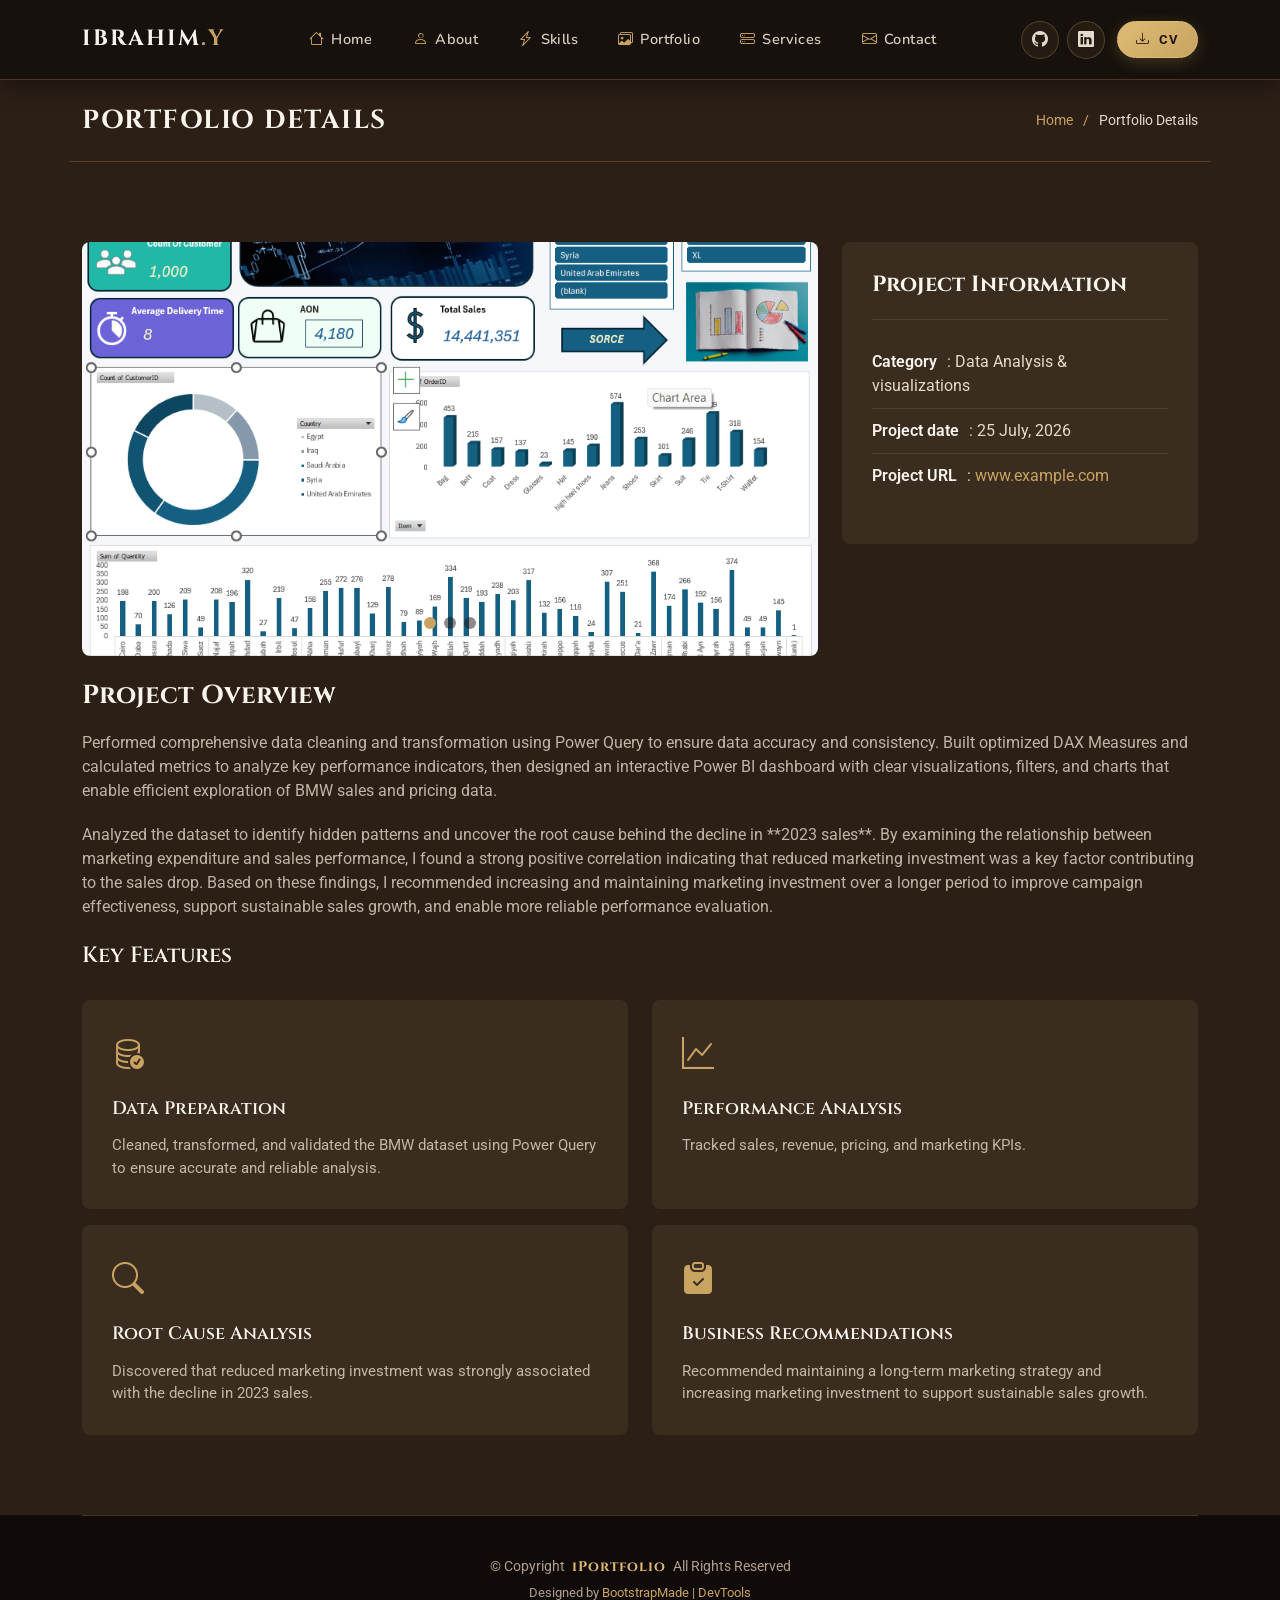
==== commit 41cb7939: "Update portfolio" ====
--- a/portfolio-details 2.html
+++ b/portfolio-details 2.html
@@ -1,4 +1,4 @@
-<!DOCTYPE html>
+﻿<!DOCTYPE html>
 <html lang="en">
 
 <head>
@@ -38,48 +38,36 @@
 
 <body class="portfolio-details-page">
 
-  <header id="header" class="header dark-background d-flex flex-column justify-content-center">
-    <i class="header-toggle d-xl-none bi bi-list"></i>
-
-    <div class="header-container d-flex flex-column align-items-start">
+  <header id="header" class="header fixed-top d-flex align-items-center">
+    <div class="container-fluid container-xl d-flex align-items-center justify-content-between">
+
+      <a href="index.html#hero" class="logo d-flex align-items-center">
+        <h1 class="sitename">Ibrahim<span>.Y</span></h1>
+      </a>
+
       <nav id="navmenu" class="navmenu">
         <ul>
-          <li><a href="#hero"><i class="bi bi-house navicon"></i>Home</a></li>
-          <li><a href="#about"><i class="bi bi-person navicon"></i> About</a></li>
-          <li><a href="#resume"><i class="bi bi-file-earmark-text navicon"></i> Resume</a></li>
-          <li><a href="#portfolio"><i class="bi bi-images navicon"></i> Portfolio</a></li>
-          <li><a href="#services"><i class="bi bi-hdd-stack navicon"></i> Services</a></li>
-          <li class="dropdown"><a href="#"><i class="bi bi-menu-button navicon"></i> <span>Dropdown</span> <i class="bi bi-chevron-down toggle-dropdown"></i></a>
-            <ul>
-              <li><a href="#">Dropdown 1</a></li>
-              <li class="dropdown"><a href="#"><span>Deep Dropdown</span> <i class="bi bi-chevron-down toggle-dropdown"></i></a>
-                <ul>
-                  <li><a href="#">Deep Dropdown 1</a></li>
-                  <li><a href="#">Deep Dropdown 2</a></li>
-                  <li><a href="#">Deep Dropdown 3</a></li>
-                  <li><a href="#">Deep Dropdown 4</a></li>
-                  <li><a href="#">Deep Dropdown 5</a></li>
-                </ul>
-              </li>
-              <li><a href="#">Dropdown 2</a></li>
-              <li><a href="#">Dropdown 3</a></li>
-              <li><a href="#">Dropdown 4</a></li>
-            </ul>
-          </li>
-          <li><a href="#contact"><i class="bi bi-envelope navicon"></i> Contact</a></li>
+          <li><a href="index.html#hero"><i class="bi bi-house navicon"></i><span>Home</span></a></li>
+          <li><a href="index.html#about"><i class="bi bi-person navicon"></i><span>About</span></a></li>
+          <li><a href="index.html#skills"><i class="bi bi-lightning-charge navicon"></i><span>Skills</span></a></li>
+          <li><a href="index.html#portfolio"><i class="bi bi-images navicon"></i><span>Portfolio</span></a></li>
+          <li><a href="index.html#services"><i class="bi bi-hdd-stack navicon"></i><span>Services</span></a></li>
+          <li><a href="index.html#contact"><i class="bi bi-envelope navicon"></i><span>Contact</span></a></li>
         </ul>
       </nav>
 
-      <div class="social-links text-center">
-        <a href="#" class="twitter"><i class="bi bi-twitter-x"></i></a>
-        <a href="#" class="facebook"><i class="bi bi-facebook"></i></a>
-        <a href="#" class="instagram"><i class="bi bi-instagram"></i></a>
-        <a href="#" class="google-plus"><i class="bi bi-skype"></i></a>
-        <a href="#" class="linkedin"><i class="bi bi-linkedin"></i></a>
+      <div class="header-actions d-flex align-items-center">
+        <div class="social-links d-none d-md-flex align-items-center">
+          <a href="https://github.com/ibrahimyosri11" target="_blank" title="GitHub"><i class="bi bi-github"></i></a>
+          <a href="https://www.linkedin.com/in/ibrahim-yousri" target="_blank" title="LinkedIn"><i class="bi bi-linkedin"></i></a>
+        </div>
+        <a href="assets/img/Ibrahim Yousri Ismail.pdf" download class="btn-resume d-none d-sm-inline-flex align-items-center">
+          <i class="bi bi-download me-1"></i> CV
+        </a>
+        <i class="header-toggle d-xl-none bi bi-list"></i>
       </div>
 
     </div>
-
   </header>
 
   <main class="main">
@@ -249,4 +237,4 @@
 
 </body>
 
-</html>+</html>
--- a/assets/css/main.css
+++ b/assets/css/main.css
@@ -6,50 +6,74 @@
 * License: https://bootstrapmade.com/license/
 */
 
+@import url('https://fonts.googleapis.com/css2?family=Cinzel:wght@500;600;700;800;900&family=Playfair+Display:ital,wght@0,600;0,700;1,400&display=swap');
+
 /*--------------------------------------------------------------
 # Font & Color Variables
-# Help: https://bootstrapmade.com/color-system/
+# Inspired by: Dark Oak Wood Veneer & Beige Fabric Panel with Gold Accents
 --------------------------------------------------------------*/
 /* Fonts */
 :root {
-  --default-font: "Roboto",  system-ui, -apple-system, "Segoe UI", Roboto, "Helvetica Neue", Arial, "Noto Sans", "Liberation Sans", sans-serif, "Apple Color Emoji", "Segoe UI Emoji", "Segoe UI Symbol", "Noto Color Emoji";
-  --heading-font: "Ubuntu",  sans-serif;
-  --nav-font: "Nunito",  sans-serif;
-}
-
-/* Global Colors - The following color variables are used throughout the website. Updating them here will change the color scheme of the entire website */
+  --default-font: "Roboto", system-ui, -apple-system, "Segoe UI", Roboto, "Helvetica Neue", Arial, sans-serif;
+  --heading-font: "Cinzel", "Ubuntu", sans-serif;
+  --nav-font: "Nunito", sans-serif;
+  --luxury-font: "Cinzel", "Playfair Display", Georgia, serif;
+}
+
+/* Global Colors - German Dark Oak & Beige Fabric Panel luxury palette */
 :root { 
-  --background-color: #1f1f1f; /* Background color for the entire website, including individual sections */
-  --default-color: #ffffff; /* Default color used for the majority of the text content across the entire website */
-  --heading-color: #ffffff; /* Color for headings, subheadings and title throughout the website */
-  --accent-color: #ececec; /* Accent color that represents your brand on the website. It's used for buttons, links, and other elements that need to stand out */
-  --surface-color: #232323; /* The surface color is used as a background of boxed elements within sections, such as cards, icon boxes, or other elements that require a visual separation from the global background. */
-  --contrast-color: #310606; /* Contrast color for text, ensuring readability against backgrounds of accent, heading, or default colors. */
-}
-
-/* Nav Menu Colors - The following color variables are used specifically for the navigation menu. They are separate from the global colors to allow for more customization options */
+  --background-color: #2c1f16; /* Lighter Warm Dark Oak wood base */
+  --default-color: #e5dacb;    /* Warm beige fabric panel & linen body text */
+  --heading-color: #f9f4ec;    /* Warm bright ivory headings */
+  --accent-color: #c9a461;     /* Champagne gold / brass foil accent */
+  --accent-light: #dfba73;     /* Luminous gold highlight */
+  --accent-dark: #9e7d3b;      /* Antique bronze tone */
+  --surface-color: #3b2c20;    /* Lighter warm dark oak veneer card tone */
+  --surface-hover: #483728;    /* Elevated warm oak surface tone */
+  --contrast-color: #1e140d;   /* Deep dark oak text for gold buttons/badges */
+  --muted-color: #b09f8e;      /* Warm taupe / sand muted text */
+  --gold-border: rgba(201, 164, 97, 0.28); /* Fine luxury gold/brass border */
+  --gold-glow: rgba(201, 164, 97, 0.32);   /* Warm gold aura glow */
+
+  /* Dedicated Beige Fabric Panel Tokens */
+  --beige-fabric-bg: #eee5d8;
+  --beige-fabric-surface: #f7f1e7;
+  --beige-fabric-border: #d4c2ae;
+  --beige-fabric-text: #2c1f16;
+  --beige-fabric-muted: #6e5948;
+  --beige-fabric-heading: #1e140d;
+}
+
+/* Nav Menu Colors */
 :root {
-  --nav-color: rgba(236, 236, 236, 0.59);  /* The default color of the main navmenu links */
-  --nav-hover-color: #ffffff; /* Applied to main navmenu links when they are hovered over or active */
-  --nav-mobile-background-color: #393939; /* Used as the background color for mobile navigation menu */
-  --nav-dropdown-background-color: #393939; /* Used as the background color for dropdown items that appear when hovering over primary navigation items */
-  --nav-dropdown-color: #ffffff; /* Used for navigation links of the dropdown items in the navigation menu. */
-  --nav-dropdown-hover-color: #ececec; /* Similar to --nav-hover-color, this color is applied to dropdown navigation links when they are hovered over. */
-}
-
-/* Color Presets - These classes override global colors when applied to any section or element, providing reuse of the sam color scheme. */
-
+  --nav-color: rgba(235, 224, 210, 0.9);  /* Beige fabric tone */
+  --nav-hover-color: #dfba73; /* Champagne gold hover */
+  --nav-active-color: #c9a461;
+  --nav-mobile-background-color: #2c1f16; /* Warm dark oak mobile drawer */
+  --nav-dropdown-background-color: #38271c;
+  --nav-dropdown-color: #e5dacb;
+  --nav-dropdown-hover-color: #dfba73;
+}
+
+/* Color Presets - Authentic Beige Fabric Panel theme for light sections */
 .light-background {
-  --background-color: #2c2c2c;
-  --surface-color: #323232;
+  --background-color: #eee5d8; /* Beige Fabric Panel base */
+  --default-color: #3a291e;    /* Dark oak readable text on beige */
+  --heading-color: #1e140d;    /* Deep dark oak luxury headings */
+  --surface-color: #f7f1e7;    /* Crisp ivory linen card surface */
+  --surface-hover: #ffffff;
+  --muted-color: #725d4c;      /* Soft warm taupe muted text */
+  --gold-border: rgba(184, 138, 59, 0.35);
+  --gold-glow: rgba(184, 138, 59, 0.22);
+  --contrast-color: #1e140d;
 }
 
 .dark-background {
-  --background-color: #040b14;
-  --default-color: #ffffff;
-  --heading-color: #ffffff;
-  --surface-color: #151f2b;
-  --contrast-color: #ffffff;
+  --background-color: #241810;
+  --default-color: #e5dacb;
+  --heading-color: #f9f4ec;
+  --surface-color: #322318;
+  --contrast-color: #1e140d;
 }
 
 /* Smooth scroll */
@@ -140,32 +164,82 @@
 }
 
 /*--------------------------------------------------------------
-# Global Header
+# Global Header (Fixed Top Navigation Bar)
 --------------------------------------------------------------*/
 .header {
-  --background-color: #1b1b1b;
-  --contrast-color: #444444;
   color: var(--default-color);
+  background-color: rgba(22, 17, 12, 0.94);
+  backdrop-filter: blur(16px);
+  -webkit-backdrop-filter: blur(16px);
+  border-bottom: 1px solid var(--gold-border);
   position: fixed;
   top: 0;
   left: 0;
-  bottom: 0;
-  padding: 0 15px;
-  width: 300px;
-  transition: all ease-in-out 0.3s;
-  overflow-y: auto;
+  right: 0;
+  width: 100%;
+  height: 80px;
+  padding: 0;
+  display: flex;
+  align-items: center;
+  transition: all 0.35s ease;
   z-index: 997;
-}
-
-.header .header-container {
-  border-radius: 20px;
-  padding: 15px;
-  background-color: var(--background-color);
-  border: 1px solid color-mix(in srgb, var(--default-color), transparent 80%);
+  box-shadow: 0 4px 25px rgba(0, 0, 0, 0.45);
+}
+
+.header.header-scrolled {
+  height: 70px;
+  background-color: rgba(16, 11, 8, 0.98);
+  border-bottom-color: rgba(201, 164, 97, 0.35);
+  box-shadow: 0 8px 30px rgba(0, 0, 0, 0.65);
+}
+
+/* Header Container */
+.header .container-fluid,
+.header .container-xl {
+  display: flex;
+  align-items: center;
+  justify-content: space-between;
+}
+
+/* Brand Logo */
+.header .logo {
+  text-decoration: none;
+  display: flex;
+  align-items: center;
+  gap: 8px;
+  transition: 0.3s;
+}
+
+.header .logo .sitename {
+  font-family: var(--luxury-font);
+  font-size: 22px;
+  font-weight: 700;
+  letter-spacing: 2px;
+  text-transform: uppercase;
+  color: var(--heading-color);
+  margin: 0;
+}
+
+.header .logo .sitename span {
+  color: var(--accent-color);
+}
+
+.header .logo:hover .sitename {
+  color: var(--accent-light);
+}
+
+/* Header Actions (Social + CV) */
+.header .header-actions {
+  display: flex;
+  align-items: center;
+  gap: 12px;
 }
 
 .header .social-links {
-  margin: 0 0 10px 0;
+  display: flex;
+  align-items: center;
+  gap: 8px;
+  margin: 0;
 }
 
 .header .social-links a {
@@ -173,176 +247,263 @@
   display: inline-flex;
   align-items: center;
   justify-content: center;
-  background: color-mix(in srgb, var(--default-color), transparent 90%);
+  background: rgba(201, 164, 97, 0.08);
   color: var(--default-color);
-  margin: 0 2px;
+  border: 1px solid var(--gold-border);
   border-radius: 50%;
-  text-align: center;
-  width: 40px;
-  height: 40px;
-  transition: 0.3s;
+  width: 38px;
+  height: 38px;
+  transition: all 0.3s ease;
 }
 
 .header .social-links a:hover {
   color: var(--contrast-color);
-  background: var(--accent-color);
-}
-
-@media (min-width: 1200px) {
-
-  .header~main,
-  .header~#footer {
-    margin-left: 330px;
-  }
-}
-
-@media (max-width: 1199px) {
-  .header {
-    left: -100%;
-  }
-}
-
-.header.header-show {
-  left: 0;
-}
-
+  background: linear-gradient(135deg, var(--accent-light), var(--accent-color));
+  border-color: var(--accent-light);
+  transform: translateY(-2px);
+  box-shadow: 0 4px 15px var(--gold-glow);
+}
+
+.header .btn-resume {
+  display: inline-flex;
+  align-items: center;
+  gap: 6px;
+  background: linear-gradient(135deg, var(--accent-light) 0%, var(--accent-color) 100%);
+  color: var(--contrast-color);
+  font-weight: 700;
+  font-size: 13px;
+  letter-spacing: 0.8px;
+  text-transform: uppercase;
+  padding: 8px 18px;
+  border-radius: 25px;
+  transition: all 0.3s ease;
+  box-shadow: 0 4px 15px rgba(201, 164, 97, 0.25);
+  border: 1px solid var(--accent-light);
+  text-decoration: none;
+}
+
+.header .btn-resume:hover {
+  transform: translateY(-2px);
+  box-shadow: 0 6px 20px rgba(201, 164, 97, 0.4);
+  color: var(--contrast-color);
+}
+
+/* Reset main/footer margins (formerly 330px left) */
+.header~main,
+.header~#footer {
+  margin-left: 0 !important;
+  width: 100%;
+}
+
+/* Header Toggle (Hamburger Button) */
 .header .header-toggle {
+  color: var(--accent-light);
+  background-color: rgba(201, 164, 97, 0.12);
+  border: 1px solid var(--gold-border);
+  font-size: 22px;
+  display: flex;
+  align-items: center;
+  justify-content: center;
+  width: 42px;
+  height: 42px;
+  border-radius: 10px;
+  cursor: pointer;
+  transition: all 0.3s;
+  margin-left: 8px;
+}
+
+.header .header-toggle:hover {
   color: var(--contrast-color);
   background-color: var(--accent-color);
-  font-size: 22px;
-  display: flex;
-  align-items: center;
-  justify-content: center;
-  width: 40px;
-  height: 40px;
-  border-radius: 50%;
-  cursor: pointer;
-  position: fixed;
-  top: 15px;
-  right: 15px;
-  z-index: 9999;
-  transition: background-color 0.3s;
-}
-
-.header .header-toggle:hover {
-  color: var(--contrast-color);
-  background-color: color-mix(in srgb, var(--accent-color) 90%, white 15%);
+  border-color: var(--accent-color);
 }
 
 /*--------------------------------------------------------------
-# Navigation Menu
+# Navigation Menu (Desktop Horizontal Top Nav)
 --------------------------------------------------------------*/
-.mobile-nav-toggle {
-  display: none;
-}
-
-.navmenu {
-  padding: 0;
-  z-index: 9997;
-  width: 100%;
-}
-
-.navmenu ul {
-  list-style: none;
-  padding: 0 0 20px 0;
-  margin: 0;
-}
-
-.navmenu a,
-.navmenu a:focus {
-  color: var(--nav-color);
-  padding: 15px 10px;
-  font-family: var(--nav-font);
-  font-size: 16px;
-  font-weight: 400;
-  display: flex;
-  align-items: center;
-  white-space: nowrap;
+@media (min-width: 1200px) {
+  .navmenu {
+    padding: 0;
+    margin: 0;
+  }
+
+  .navmenu ul {
+    list-style: none;
+    padding: 0;
+    margin: 0;
+    display: flex;
+    align-items: center;
+    gap: 6px;
+  }
+
+  .navmenu a,
+  .navmenu a:focus {
+    color: var(--nav-color);
+    padding: 8px 16px;
+    font-family: var(--nav-font);
+    font-size: 14.5px;
+    font-weight: 600;
+    letter-spacing: 0.4px;
+    display: inline-flex;
+    align-items: center;
+    gap: 7px;
+    white-space: nowrap;
+    border-radius: 20px;
+    transition: all 0.25s ease;
+    border: 1px solid transparent;
+  }
+
+  .navmenu a .navicon {
+    font-size: 15px;
+    color: var(--accent-color);
+    transition: transform 0.25s;
+  }
+
+  .navmenu a:hover {
+    color: var(--nav-hover-color);
+    background: rgba(201, 164, 97, 0.08);
+    border-color: rgba(201, 164, 97, 0.2);
+  }
+
+  .navmenu a:hover .navicon {
+    transform: scale(1.15);
+  }
+
+  .navmenu a.active,
+  .navmenu a.active:focus {
+    color: var(--contrast-color) !important;
+    background: linear-gradient(135deg, var(--accent-light) 0%, var(--accent-color) 100%);
+    font-weight: 700;
+    box-shadow: 0 4px 15px rgba(201, 164, 97, 0.3);
+    border-color: var(--accent-light);
+  }
+
+  .navmenu a.active .navicon,
+  .navmenu a.active:focus .navicon {
+    color: var(--contrast-color) !important;
+  }
+}
+
+/*--------------------------------------------------------------
+# Navigation Menu (Mobile Drawer / Dropdown)
+--------------------------------------------------------------*/
+@media (max-width: 1199px) {
+  .navmenu {
+    position: fixed;
+    top: 80px;
+    right: -100%;
+    width: 290px;
+    bottom: 0;
+    background-color: rgba(22, 17, 12, 0.98);
+    backdrop-filter: blur(20px);
+    -webkit-backdrop-filter: blur(20px);
+    border-left: 1px solid var(--gold-border);
+    padding: 25px 20px;
+    transition: right 0.35s ease;
+    overflow-y: auto;
+    z-index: 9998;
+    box-shadow: -10px 0 30px rgba(0, 0, 0, 0.7);
+  }
+
+  .header.header-show .navmenu {
+    right: 0;
+  }
+
+  .header.header-show::after {
+    content: "";
+    position: fixed;
+    inset: 0;
+    top: 80px;
+    background: rgba(0, 0, 0, 0.65);
+    backdrop-filter: blur(3px);
+    z-index: 9997;
+    pointer-events: none;
+  }
+
+  .navmenu ul {
+    list-style: none;
+    padding: 0;
+    margin: 0;
+    display: flex;
+    flex-direction: column;
+    gap: 8px;
+  }
+
+  .navmenu a,
+  .navmenu a:focus {
+    color: var(--nav-color);
+    padding: 12px 16px;
+    font-family: var(--nav-font);
+    font-size: 15px;
+    font-weight: 600;
+    display: flex;
+    align-items: center;
+    border-radius: 12px;
+    transition: all 0.25s;
+    background: rgba(226, 215, 201, 0.03);
+    border: 1px solid rgba(201, 164, 97, 0.1);
+  }
+
+  .navmenu a .navicon {
+    font-size: 18px;
+    margin-right: 12px;
+    color: var(--accent-color);
+  }
+
+  .navmenu a:hover {
+    color: var(--nav-hover-color);
+    background: rgba(201, 164, 97, 0.1);
+    border-color: var(--gold-border);
+  }
+
+  .navmenu a.active,
+  .navmenu a.active:focus {
+    color: var(--contrast-color) !important;
+    background: linear-gradient(135deg, var(--accent-light), var(--accent-color));
+    border-color: var(--accent-light);
+  }
+
+  .navmenu a.active .navicon {
+    color: var(--contrast-color) !important;
+  }
+}
+
+/* Dropdown Support */
+.navmenu .dropdown {
+  position: relative;
+}
+
+.navmenu .dropdown ul {
+  position: absolute;
+  top: 100%;
+  left: 0;
+  z-index: 99;
+  opacity: 0;
+  visibility: hidden;
+  background: var(--nav-dropdown-background-color);
+  border: 1px solid var(--gold-border);
+  border-radius: 10px;
+  padding: 10px 0;
+  min-width: 200px;
+  box-shadow: 0 10px 30px rgba(0, 0, 0, 0.5);
   transition: 0.3s;
-  width: 100%;
-}
-
-.navmenu a .navicon,
-.navmenu a:focus .navicon {
-  font-size: 20px;
-  margin-right: 10px;
-}
-
-.navmenu a .toggle-dropdown,
-.navmenu a:focus .toggle-dropdown {
-  font-size: 12px;
-  line-height: 0;
-  margin-left: auto;
-  width: 30px;
-  height: 30px;
-  display: flex;
-  align-items: center;
-  justify-content: center;
-  border-radius: 50%;
-  transition: 0.3s;
-  flex-shrink: 0;
-  background-color: color-mix(in srgb, var(--accent-color), transparent 90%);
-}
-
-.navmenu a .toggle-dropdown:hover,
-.navmenu a:focus .toggle-dropdown:hover {
-  background-color: var(--accent-color);
-  color: var(--contrast-color);
-}
-
-.navmenu a:hover,
-.navmenu .active,
-.navmenu .active:focus {
-  color: var(--nav-hover-color);
-}
-
-.navmenu a:hover .navicon,
-.navmenu .active .navicon,
-.navmenu .active:focus .navicon {
-  color: var(--accent-color);
-}
-
-.navmenu .active .toggle-dropdown,
-.navmenu .active:focus .toggle-dropdown {
-  background-color: var(--accent-color);
-  color: var(--contrast-color);
-  transform: rotate(180deg);
-}
-
-.navmenu .dropdown {
-  display: block;
-}
-
-.navmenu .dropdown a,
-.navmenu .dropdown a:focus {
-  color: --nav-dropdown-color;
-}
-
-.navmenu .dropdown a:hover,
-.navmenu .dropdown .active,
-.navmenu .dropdown .active:focus {
-  color: var(--nav-dropdown-hover-color);
-}
-
-.navmenu .dropdown ul {
-  position: static;
-  display: none;
-  z-index: 99;
-  padding: 5px 10px;
-  margin: 5px 10px;
-  background-color: var(--nav-dropdown-background-color);
-  border: 1px solid color-mix(in srgb, var(--default-color), transparent 90%);
-  box-shadow: none;
-  transition: all 0.5s ease-in-out;
-}
-
-.navmenu .dropdown ul ul {
-  background-color: rgba(33, 37, 41, 0.1);
-}
-
-.navmenu .dropdown>.dropdown-active {
-  display: block;
-  background-color: rgba(33, 37, 41, 0.03);
+}
+
+.navmenu .dropdown:hover>ul {
+  opacity: 1;
+  visibility: visible;
+}
+
+.navmenu .dropdown ul a {
+  padding: 8px 20px;
+  border-radius: 0;
+  border: none;
+  background: transparent;
+}
+
+.navmenu .dropdown ul a:hover {
+  background: rgba(201, 164, 97, 0.1);
+  color: var(--accent-light);
 }
 
 /*--------------------------------------------------------------
@@ -354,21 +515,30 @@
   font-size: 14px;
   padding: 0 0 40px 0;
   position: relative;
+  background-color: #100b08;
 }
 
 .footer .copyright {
   padding-top: 40px;
-  border-top: 1px solid color-mix(in srgb, var(--default-color), transparent 90%);
+  border-top: 1px solid var(--gold-border);
 }
 
 .footer .copyright p {
   margin-bottom: 0;
+  color: var(--muted-color);
+}
+
+.footer .copyright .sitename {
+  color: var(--accent-light);
+  font-family: var(--luxury-font);
+  letter-spacing: 1px;
 }
 
 .footer .credits {
-  margin-top: 4px;
+  margin-top: 6px;
   font-size: 13px;
   text-align: center;
+  color: var(--muted-color);
 }
 
 /*--------------------------------------------------------------
@@ -454,18 +624,21 @@
 --------------------------------------------------------------*/
 .page-title {
   color: var(--default-color);
-  padding: 25px 0 0 0;
+  padding: 105px 0 0 0;
   position: relative;
 }
 
 .page-title .container {
-  border-bottom: 1px solid color-mix(in srgb, var(--default-color), transparent 90%);
+  border-bottom: 1px solid var(--gold-border);
   padding-bottom: 25px;
 }
 
 .page-title h1 {
-  font-size: 24px;
+  font-family: var(--luxury-font);
+  font-size: 26px;
   font-weight: 700;
+  letter-spacing: 1.5px;
+  text-transform: uppercase;
 }
 
 .page-title .breadcrumbs ol {
@@ -486,7 +659,7 @@
   content: "/";
   display: inline-block;
   padding-right: 10px;
-  color: color-mix(in srgb, var(--default-color), transparent 70%);
+  color: var(--accent-color);
 }
 
 /*--------------------------------------------------------------
@@ -496,44 +669,56 @@
 .section {
   color: var(--default-color);
   background-color: var(--background-color);
-  padding: 60px 0;
+  padding: 80px 0;
   overflow: clip;
+  scroll-margin-top: 85px;
 }
 
 /*--------------------------------------------------------------
-# Global Section Titles
+# Global Section Titles (Inspired by Dark Oak & Beige Panel Typography)
 --------------------------------------------------------------*/
 .section-title {
   text-align: center;
-  padding-bottom: 60px;
+  padding-bottom: 55px;
   position: relative;
 }
 
 .section-title h2 {
-  font-size: 32px;
+  font-family: var(--luxury-font);
+  font-size: 34px;
   font-weight: 700;
+  letter-spacing: 2.5px;
+  text-transform: uppercase;
+  color: var(--heading-color);
   position: relative;
+  display: inline-flex;
+  align-items: center;
+  justify-content: center;
+  gap: 16px;
+  margin-bottom: 12px;
 }
 
 .section-title h2:before,
 .section-title h2:after {
   content: "";
   width: 50px;
-  height: 2px;
-  background: var(--accent-color);
+  height: 1px;
+  background: linear-gradient(90deg, transparent, var(--accent-color));
   display: inline-block;
-}
-
-.section-title h2:before {
-  margin: 0 15px 10px 0;
+  vertical-align: middle;
+  margin: 0;
 }
 
 .section-title h2:after {
-  margin: 0 0 10px 15px;
+  background: linear-gradient(90deg, var(--accent-color), transparent);
 }
 
 .section-title p {
-  margin-bottom: 0;
+  color: var(--muted-color);
+  font-size: 15.5px;
+  letter-spacing: 0.3px;
+  max-width: 650px;
+  margin: 0 auto;
 }
 
 /*--------------------------------------------------------------
@@ -545,6 +730,7 @@
   overflow: hidden;
   display: flex;
   align-items: center;
+  padding-top: 85px;
 }
 
 .hero .background-elements {
@@ -560,22 +746,23 @@
 .hero .background-elements .bg-circle {
   position: absolute;
   border-radius: 50%;
-  background: linear-gradient(45deg, color-mix(in srgb, var(--accent-color), transparent 90%), color-mix(in srgb, var(--accent-color), transparent 95%));
+  background: radial-gradient(circle, rgba(201, 164, 97, 0.16) 0%, rgba(201, 164, 97, 0.03) 60%, transparent 80%);
+  filter: blur(40px);
   animation: float 6s ease-in-out infinite;
 }
 
 .hero .background-elements .bg-circle.circle-1 {
-  width: 300px;
-  height: 300px;
+  width: 400px;
+  height: 400px;
   top: 10%;
   right: 10%;
   animation-delay: 0s;
 }
 
 .hero .background-elements .bg-circle.circle-2 {
-  width: 200px;
-  height: 200px;
-  bottom: 20%;
+  width: 300px;
+  height: 300px;
+  bottom: 15%;
   left: 5%;
   animation-delay: 2s;
 }
@@ -592,15 +779,20 @@
 }
 
 .hero .hero-text h1 {
-  font-size: 72px;
+  font-family: var(--luxury-font);
+  font-size: 64px;
   font-weight: 800;
-  line-height: 1.1;
+  letter-spacing: 1.5px;
+  line-height: 1.15;
   margin-bottom: 15px;
   color: var(--heading-color);
 }
 
 .hero .hero-text h1 .accent-text {
-  color: var(--accent-color);
+  color: var(--accent-light);
+  background: linear-gradient(135deg, var(--accent-light) 0%, var(--accent-color) 100%);
+  -webkit-background-clip: text;
+  -webkit-text-fill-color: transparent;
   position: relative;
 }
 
@@ -610,8 +802,8 @@
   bottom: -5px;
   left: 0;
   width: 100%;
-  height: 3px;
-  background: linear-gradient(90deg, var(--accent-color), color-mix(in srgb, var(--accent-color), transparent 50%));
+  height: 2px;
+  background: linear-gradient(90deg, var(--accent-light), transparent);
 }
 
 .hero .hero-text h2 {
@@ -628,74 +820,79 @@
 }
 
 .hero .hero-text .lead span {
-  color: var(--accent-color);
+  color: var(--accent-light);
   font-weight: 600;
   border-bottom: 2px solid var(--accent-color);
   padding-bottom: 2px;
 }
 
 .hero .hero-text .description {
-  font-size: 18px;
-  line-height: 1.6;
-  color: color-mix(in srgb, var(--default-color), transparent 20%);
+  font-size: 17px;
+  line-height: 1.7;
+  color: var(--muted-color);
   margin-bottom: 40px;
-  max-width: 500px;
+  max-width: 520px;
 }
 
 .hero .hero-actions {
   display: flex;
-  gap: 20px;
+  gap: 18px;
   margin-bottom: 40px;
   flex-wrap: wrap;
 }
 
 .hero .hero-actions .btn {
-  padding: 14px 30px;
-  font-size: 16px;
-  font-weight: 600;
+  padding: 13px 32px;
+  font-size: 15px;
+  font-weight: 700;
+  letter-spacing: 0.5px;
   border-radius: 50px;
   text-decoration: none;
   transition: all 0.3s ease;
-  border: 2px solid;
+  border: 1px solid;
 }
 
 .hero .hero-actions .btn.btn-primary {
-  background-color: var(--accent-color);
+  background: linear-gradient(135deg, var(--accent-light) 0%, var(--accent-color) 100%);
   color: var(--contrast-color);
-  border-color: var(--accent-color);
+  border-color: var(--accent-light);
+  box-shadow: 0 8px 25px rgba(201, 164, 97, 0.35);
 }
 
 .hero .hero-actions .btn.btn-primary:hover {
-  background-color: color-mix(in srgb, var(--accent-color), black 10%);
   transform: translateY(-2px);
-  box-shadow: 0 8px 25px color-mix(in srgb, var(--accent-color), transparent 70%);
+  box-shadow: 0 12px 30px rgba(201, 164, 97, 0.5);
+  color: var(--contrast-color);
 }
 
 .hero .hero-actions .btn.btn-outline {
-  background-color: transparent;
-  color: var(--accent-color);
-  border-color: var(--accent-color);
+  background-color: rgba(201, 164, 97, 0.06);
+  color: var(--accent-light);
+  border-color: var(--gold-border);
 }
 
 .hero .hero-actions .btn.btn-outline:hover {
-  background-color: var(--accent-color);
+  background: linear-gradient(135deg, var(--accent-light), var(--accent-color));
   color: var(--contrast-color);
+  border-color: var(--accent-light);
   transform: translateY(-2px);
+  box-shadow: 0 8px 25px rgba(201, 164, 97, 0.3);
 }
 
 .hero .social-links {
   display: flex;
-  gap: 20px;
+  gap: 15px;
 }
 
 .hero .social-links a {
-  width: 50px;
-  height: 50px;
+  width: 48px;
+  height: 48px;
   display: flex;
   align-items: center;
   justify-content: center;
   background-color: var(--surface-color);
-  color: color-mix(in srgb, var(--default-color), transparent 40%);
+  border: 1px solid var(--gold-border);
+  color: var(--default-color);
   border-radius: 50%;
   font-size: 20px;
   transition: all 0.3s ease;
@@ -703,9 +900,10 @@
 
 .hero .social-links a:hover {
   color: var(--contrast-color);
-  background-color: var(--accent-color);
+  background: linear-gradient(135deg, var(--accent-light), var(--accent-color));
+  border-color: var(--accent-light);
   transform: translateY(-3px);
-  box-shadow: 0 8px 25px color-mix(in srgb, var(--accent-color), transparent 70%);
+  box-shadow: 0 8px 25px rgba(201, 164, 97, 0.35);
 }
 
 .hero .hero-visual {
@@ -727,7 +925,8 @@
   left: 15px;
   width: 100%;
   height: 100%;
-  background: color-mix(in srgb, var(--accent-color), transparent 90%);
+  background: linear-gradient(135deg, rgba(201, 164, 97, 0.25) 0%, rgba(34, 25, 18, 0.9) 100%);
+  border: 1px solid var(--gold-border);
   border-radius: 30px;
   z-index: 1;
 }
@@ -738,6 +937,8 @@
   height: 100%;
   object-fit: cover;
   border-radius: 30px;
+  border: 2px solid rgba(201, 164, 97, 0.35);
+  box-shadow: 0 20px 45px rgba(0, 0, 0, 0.6);
   z-index: 2;
 }
 
@@ -840,12 +1041,12 @@
 # About Section
 --------------------------------------------------------------*/
 .about .profile-card {
-  background: linear-gradient(135deg, var(--surface-color) 0%, color-mix(in srgb, var(--surface-color), var(--accent-color) 5%) 100%);
+  background: linear-gradient(145deg, #241b14 0%, #1c140d 100%);
   border-radius: 2rem;
   padding: 2.5rem;
   text-align: center;
-  box-shadow: 0 20px 40px rgba(0, 0, 0, 0.08);
-  border: 1px solid color-mix(in srgb, var(--accent-color), transparent 90%);
+  box-shadow: 0 20px 40px rgba(0, 0, 0, 0.4);
+  border: 1px solid var(--gold-border);
   position: relative;
   overflow: hidden;
 }
@@ -857,7 +1058,7 @@
   left: 0;
   right: 0;
   height: 4px;
-  background: linear-gradient(90deg, var(--accent-color), color-mix(in srgb, var(--accent-color), var(--heading-color) 30%));
+  background: linear-gradient(90deg, var(--accent-light), var(--accent-color));
 }
 
 @media (max-width: 991px) {
@@ -877,8 +1078,8 @@
   margin: 0 auto 1.5rem;
   border-radius: 50%;
   overflow: hidden;
-  border: 4px solid var(--accent-color);
-  box-shadow: 0 10px 30px rgba(0, 0, 0, 0.15);
+  border: 3px solid var(--accent-color);
+  box-shadow: 0 10px 30px rgba(0, 0, 0, 0.4), 0 0 20px rgba(201, 164, 97, 0.2);
 }
 
 .about .profile-header .profile-image img {
@@ -893,12 +1094,12 @@
   right: calc(50% - 65px);
   width: 32px;
   height: 32px;
-  background-color: var(--accent-color);
+  background: linear-gradient(135deg, var(--accent-light), var(--accent-color));
   border-radius: 50%;
   display: flex;
   align-items: center;
   justify-content: center;
-  border: 3px solid var(--surface-color);
+  border: 3px solid #241b14;
 }
 
 .about .profile-header .profile-badge i {
@@ -907,14 +1108,16 @@
 }
 
 .about .profile-content h3 {
-  font-size: 1.5rem;
+  font-family: var(--luxury-font);
+  font-size: 1.6rem;
   font-weight: 700;
+  letter-spacing: 1px;
   margin-bottom: 0.5rem;
   color: var(--heading-color);
 }
 
 .about .profile-content .profession {
-  color: var(--accent-color);
+  color: var(--accent-light);
   font-weight: 500;
   margin-bottom: 2rem;
 }
@@ -930,24 +1133,30 @@
   align-items: center;
   gap: 0.75rem;
   padding: 0.75rem 1rem;
-  background-color: color-mix(in srgb, var(--surface-color), var(--background-color) 50%);
+  background-color: rgba(226, 215, 201, 0.04);
   border-radius: 0.75rem;
   text-decoration: none;
   color: var(--default-color);
   transition: all 0.3s;
-  border: 1px solid color-mix(in srgb, var(--default-color), transparent 90%);
+  border: 1px solid var(--gold-border);
 }
 
 .about .contact-links .contact-item:hover {
-  background-color: var(--accent-color);
+  background: linear-gradient(135deg, var(--accent-light), var(--accent-color));
   color: var(--contrast-color);
+  border-color: var(--accent-light);
   transform: translateY(-2px);
-  box-shadow: 0 5px 20px color-mix(in srgb, var(--accent-color), transparent 70%);
+  box-shadow: 0 5px 20px rgba(201, 164, 97, 0.35);
 }
 
 .about .contact-links .contact-item i {
   font-size: 1rem;
   width: 18px;
+  color: var(--accent-light);
+}
+
+.about .contact-links .contact-item:hover i {
+  color: var(--contrast-color);
 }
 
 .about .about-content {
@@ -966,20 +1175,23 @@
 
 .about .about-content .section-header .badge-text {
   display: inline-block;
-  background: linear-gradient(135deg, var(--accent-color), color-mix(in srgb, var(--accent-color), var(--heading-color) 20%));
+  background: linear-gradient(135deg, var(--accent-light), var(--accent-color));
   color: var(--contrast-color);
   padding: 0.5rem 1.5rem;
   border-radius: 2rem;
   font-size: 0.875rem;
-  font-weight: 600;
-  letter-spacing: 0.5px;
+  font-weight: 700;
+  letter-spacing: 1px;
+  text-transform: uppercase;
   margin-bottom: 1.5rem;
+  box-shadow: 0 4px 15px rgba(201, 164, 97, 0.25);
 }
 
 .about .about-content .section-header h2 {
-  font-size: 2.25rem;
+  font-family: var(--luxury-font);
+  font-size: 2.2rem;
   font-weight: 700;
-  line-height: 1.3;
+  line-height: 1.35;
   margin: 0;
 }
 
@@ -994,9 +1206,9 @@
 }
 
 .about .about-content .description p {
-  font-size: 1.1rem;
-  line-height: 1.7;
-  color: color-mix(in srgb, var(--default-color), transparent 20%);
+  font-size: 1.05rem;
+  line-height: 1.75;
+  color: var(--default-color);
   margin-bottom: 1.5rem;
 }
 
@@ -1011,8 +1223,9 @@
   margin-bottom: 2.5rem;
   padding: 2rem;
   background-color: var(--surface-color);
+  border: 1px solid var(--gold-border);
   border-radius: 1.5rem;
-  box-shadow: 0 10px 30px rgba(0, 0, 0, 0.05);
+  box-shadow: 0 10px 30px rgba(0, 0, 0, 0.3);
 }
 
 @media (max-width: 768px) {
@@ -1028,16 +1241,17 @@
 }
 
 .about .stats-grid .stat-item .stat-number {
-  font-size: 2rem;
+  font-family: var(--luxury-font);
+  font-size: 2.2rem;
   font-weight: 700;
-  color: var(--accent-color);
+  color: var(--accent-light);
   display: block;
   margin-bottom: 0.5rem;
 }
 
 .about .stats-grid .stat-item .stat-label {
   font-size: 0.875rem;
-  color: color-mix(in srgb, var(--default-color), transparent 40%);
+  color: var(--muted-color);
   font-weight: 500;
 }
 
@@ -1066,7 +1280,7 @@
 .about .details-grid .detail-item .detail-label {
   display: block;
   font-size: 0.875rem;
-  color: color-mix(in srgb, var(--default-color), transparent 50%);
+  color: var(--muted-color);
   margin-bottom: 0.5rem;
   font-weight: 500;
 }
@@ -1087,35 +1301,40 @@
 .about .cta-section .btn {
   padding: 0.875rem 2rem;
   border-radius: 0.75rem;
-  font-weight: 600;
+  font-weight: 700;
   text-decoration: none;
   transition: all 0.3s;
   display: inline-flex;
   align-items: center;
   gap: 0.5rem;
-  border: 2px solid transparent;
+  border: 1px solid transparent;
 }
 
 .about .cta-section .btn.btn-primary {
-  background-color: var(--accent-color);
+  background: linear-gradient(135deg, var(--accent-light) 0%, var(--accent-color) 100%);
   color: var(--contrast-color);
+  border-color: var(--accent-light);
+  box-shadow: 0 8px 25px rgba(201, 164, 97, 0.35);
 }
 
 .about .cta-section .btn.btn-primary:hover {
-  background-color: color-mix(in srgb, var(--accent-color), black 15%);
   transform: translateY(-2px);
-  box-shadow: 0 10px 30px color-mix(in srgb, var(--accent-color), transparent 60%);
+  box-shadow: 0 12px 30px rgba(201, 164, 97, 0.5);
+  color: var(--contrast-color);
 }
 
 .about .cta-section .btn.btn-outline {
-  background-color: transparent;
-  color: var(--default-color);
-  border-color: color-mix(in srgb, var(--default-color), transparent 70%);
+  background-color: rgba(201, 164, 97, 0.06);
+  color: var(--accent-light);
+  border-color: var(--gold-border);
 }
 
 .about .cta-section .btn.btn-outline:hover {
-  border-color: var(--accent-color);
+  background: linear-gradient(135deg, var(--accent-light), var(--accent-color));
+  color: var(--contrast-color);
+  border-color: var(--accent-light);
   transform: translateY(-2px);
+  box-shadow: 0 8px 25px rgba(201, 164, 97, 0.3);
 }
 
 /*--------------------------------------------------------------
@@ -1230,148 +1449,161 @@
 --------------------------------------------------------------*/
 .skills .skills-category {
   background-color: var(--surface-color);
-  padding: 30px;
-  border-radius: 8px;
-  box-shadow: 0 0 20px rgba(0, 0, 0, 0.05);
+  padding: 28px;
+  border-radius: 16px;
+  border: 1px solid var(--gold-border);
+  box-shadow: 0 10px 35px rgba(0, 0, 0, 0.3);
   height: 100%;
-  transition: transform 0.3s;
+  transition: all 0.35s ease;
+  position: relative;
+  overflow: hidden;
+}
+
+.skills .skills-category::before {
+  content: "";
+  position: absolute;
+  top: 0;
+  left: 0;
+  right: 0;
+  height: 3px;
+  background: linear-gradient(90deg, var(--accent-light), var(--accent-dark), var(--accent-light));
+  opacity: 0.7;
 }
 
 .skills .skills-category:hover {
-  transform: translateY(-5px);
+  transform: translateY(-4px);
+  border-color: rgba(201, 164, 97, 0.45);
+  box-shadow: 0 18px 45px rgba(0, 0, 0, 0.4);
 }
 
 .skills .skills-category h3 {
-  font-size: 24px;
-  margin-bottom: 25px;
+  font-family: var(--luxury-font);
+  font-size: 18px;
+  letter-spacing: 1.2px;
+  text-transform: uppercase;
+  margin-bottom: 22px;
   position: relative;
-  padding-bottom: 15px;
-}
-
-.skills .skills-category h3:after {
+  padding-bottom: 14px;
+  color: var(--accent-light);
+  display: flex;
+  align-items: center;
+  gap: 6px;
+}
+
+.skills .skills-category h3::after {
   content: "";
   position: absolute;
   bottom: 0;
   left: 0;
-  width: 50px;
-  height: 2px;
-  background-color: var(--accent-color);
-}
-
-.skills .skill-item {
-  margin-bottom: 25px;
-}
-
-.skills .skill-item:last-child {
-  margin-bottom: 0;
-}
-
-.skills .skill-item h4 {
-  font-size: 16px;
-  margin-bottom: 8px;
-}
-
-.skills .skill-item .skill-percentage {
-  font-size: 14px;
-  color: color-mix(in srgb, var(--heading-color), transparent 30%);
-}
-
-.skills .skill-item .progress {
-  height: 8px;
-  background-color: color-mix(in srgb, var(--accent-color), transparent 90%);
-  border-radius: 20px;
-  overflow: hidden;
-  position: relative;
-}
-
-.skills .skill-item .progress .progress-bar {
-  background-color: var(--accent-color);
-  transition: width 1.5s ease-in-out;
-  width: 0;
-  height: 100%;
-  border-radius: 20px;
-}
-
-.skills .skill-item .skill-tooltip {
-  font-size: 14px;
-  color: color-mix(in srgb, var(--default-color), transparent 30%);
-  margin-top: 8px;
-  opacity: 0;
-  transform: translateY(-5px);
-  transition: all 0.3s;
-}
-
-.skills .skill-item:hover .skill-tooltip {
-  opacity: 1;
-  transform: translateY(0);
-}
-
-.skills .skill-box {
-  background-color: var(--surface-color);
-  padding: 25px 20px;
-  border-radius: 8px;
-  text-align: center;
-  transition: all 0.3s;
-  height: 100%;
+  right: 0;
+  height: 1px;
+  background: linear-gradient(90deg, var(--accent-color), transparent);
+}
+
+.skills .skills-category h3 i {
+  font-size: 18px;
+  color: var(--accent-color);
+}
+
+/* Badge Grid - 2 columns × 3 rows */
+.skills .skill-badges-grid {
+  display: grid;
+  grid-template-columns: 1fr 1fr;
+  gap: 12px;
+}
+
+/* Individual Skill Badge Card */
+.skills .skill-badge {
+  display: flex;
+  align-items: center;
+  gap: 10px;
+  background: rgba(201, 164, 97, 0.06);
+  border: 1px solid rgba(201, 164, 97, 0.18);
+  border-radius: 10px;
+  padding: 12px 14px;
+  cursor: default;
+  transition: all 0.28s ease;
   position: relative;
   overflow: hidden;
-  box-shadow: 0 0 15px rgba(0, 0, 0, 0.05);
-}
-
-.skills .skill-box:hover {
-  transform: translateY(-5px);
-}
-
-.skills .skill-box:hover i {
+}
+
+.skills .skill-badge::before {
+  content: "";
+  position: absolute;
+  inset: 0;
+  background: linear-gradient(135deg, rgba(201, 164, 97, 0.12) 0%, transparent 60%);
+  opacity: 0;
+  transition: opacity 0.28s ease;
+  border-radius: inherit;
+}
+
+.skills .skill-badge:hover {
+  background: rgba(201, 164, 97, 0.13);
+  border-color: rgba(201, 164, 97, 0.45);
+  transform: translateY(-2px) scale(1.02);
+  box-shadow: 0 6px 20px rgba(201, 164, 97, 0.2);
+}
+
+.skills .skill-badge:hover::before {
+  opacity: 1;
+}
+
+/* Badge Icon */
+.skills .skill-badge i {
+  font-size: 18px;
   color: var(--accent-color);
-  transform: scale(1.1);
-}
-
-.skills .skill-box:hover .skill-tooltip {
-  opacity: 1;
-  transform: translateY(0);
-}
-
-.skills .skill-box i {
-  font-size: 36px;
-  color: color-mix(in srgb, var(--accent-color), transparent 20%);
-  margin-bottom: 15px;
-  display: inline-block;
-  transition: all 0.3s;
-}
-
-.skills .skill-box h4 {
-  font-size: 18px;
-  margin-bottom: 10px;
-}
-
-.skills .skill-box .skill-tooltip {
-  font-size: 14px;
-  color: color-mix(in srgb, var(--default-color), transparent 30%);
-  opacity: 0;
-  transform: translateY(5px);
-  transition: all 0.3s;
+  flex-shrink: 0;
+  transition: all 0.28s ease;
+  filter: drop-shadow(0 0 4px rgba(201, 164, 97, 0.35));
+}
+
+.skills .skill-badge:hover i {
+  color: var(--accent-light);
+  filter: drop-shadow(0 0 8px rgba(223, 186, 115, 0.7));
+  transform: scale(1.15);
+}
+
+/* Badge Text - bright glowing name */
+.skills .skill-badge span {
+  font-size: 13.5px;
+  font-weight: 700;
+  letter-spacing: 0.5px;
+  color: var(--heading-color);
+  text-shadow: 0 0 12px rgba(249, 244, 236, 0.25);
+  transition: all 0.28s ease;
+  white-space: nowrap;
+}
+
+.skills .skill-badge:hover span {
+  color: #ffffff;
+  text-shadow: 0 0 14px rgba(255, 255, 255, 0.5), 0 0 30px rgba(223, 186, 115, 0.35);
 }
 
 @media (max-width: 991.98px) {
   .skills .skills-category {
-    margin-bottom: 30px;
-  }
-
-  .skills .skills-category:last-child {
     margin-bottom: 0;
   }
 }
 
-@media (max-width: 767.98px) {
-  .skills .skill-box {
-    margin-bottom: 20px;
-  }
-
-  .skills .skill-box:last-child {
-    margin-bottom: 0;
-  }
-}
+@media (max-width: 576px) {
+  .skills .skill-badges-grid {
+    grid-template-columns: 1fr 1fr;
+    gap: 10px;
+  }
+
+  .skills .skill-badge {
+    padding: 10px 12px;
+  }
+
+  .skills .skill-badge i {
+    font-size: 16px;
+  }
+
+  .skills .skill-badge span {
+    font-size: 12.5px;
+  }
+}
+
 
 /*--------------------------------------------------------------
 # Resume Section
@@ -1379,8 +1611,9 @@
 .resume .resume-side {
   background-color: var(--surface-color);
   padding: 2rem;
-  border-radius: 10px;
-  box-shadow: 0 0 20px rgba(0, 0, 0, 0.1);
+  border-radius: 12px;
+  border: 1px solid var(--gold-border);
+  box-shadow: 0 10px 30px rgba(0, 0, 0, 0.3);
   height: 100%;
 }
 
@@ -1392,12 +1625,14 @@
   width: 200px;
   height: 200px;
   object-fit: cover;
-  border: 5px solid color-mix(in srgb, var(--accent-color), transparent 85%);
+  border: 4px solid var(--accent-color);
   border-radius: 50%;
 }
 
 .resume .resume-side h3 {
+  font-family: var(--luxury-font);
   font-size: 1.5rem;
+  letter-spacing: 1px;
   margin-bottom: 1rem;
   color: var(--heading-color);
   font-weight: 600;
@@ -1410,7 +1645,7 @@
 
 .resume .resume-side .contact-info li i {
   width: 25px;
-  color: var(--accent-color);
+  color: var(--accent-light);
   margin-right: 0.5rem;
 }
 
@@ -1419,19 +1654,19 @@
 }
 
 .resume .resume-side .skill-item span {
-  font-size: 0.9rem;
+  font-size: 0.95rem;
   color: var(--default-color);
 }
 
 .resume .resume-side .skill-item .progress {
   height: 8px;
-  background-color: color-mix(in srgb, var(--accent-color), transparent 90%);
+  background-color: rgba(201, 164, 97, 0.12);
   border-radius: 4px;
   margin-top: 0.5rem;
 }
 
 .resume .resume-side .skill-item .progress .progress-bar {
-  background-color: var(--accent-color);
+  background: linear-gradient(90deg, var(--accent-dark), var(--accent-light));
   width: 0;
   transition: width 1s ease;
 }
@@ -1441,19 +1676,21 @@
 }
 
 .resume .resume-section h3 {
-  font-size: 1.75rem;
+  font-family: var(--luxury-font);
+  font-size: 1.65rem;
+  letter-spacing: 1px;
   margin-bottom: 1.5rem;
   color: var(--heading-color);
   font-weight: 600;
 }
 
 .resume .resume-section h3 i {
-  color: var(--accent-color);
+  color: var(--accent-light);
 }
 
 .resume .resume-section .resume-item {
   padding-left: 1.5rem;
-  border-left: 2px solid color-mix(in srgb, var(--accent-color), transparent 80%);
+  border-left: 2px solid rgba(201, 164, 97, 0.35);
   margin-bottom: 2rem;
   position: relative;
 }
@@ -1461,12 +1698,14 @@
 .resume .resume-section .resume-item:before {
   content: "";
   position: absolute;
-  width: 16px;
-  height: 16px;
+  width: 14px;
+  height: 14px;
   border-radius: 50%;
-  left: -9px;
-  top: 0;
-  background: var(--accent-color);
+  left: -8px;
+  top: 4px;
+  background: var(--surface-color);
+  border: 2px solid var(--accent-light);
+  box-shadow: 0 0 10px rgba(201, 164, 97, 0.4);
 }
 
 .resume .resume-section .resume-item h4 {
@@ -1477,19 +1716,25 @@
 }
 
 .resume .resume-section .resume-item h5 {
-  font-size: 1rem;
+  font-size: 0.9rem;
   margin-bottom: 0.5rem;
-  color: var(--accent-color);
+  color: var(--accent-light);
+  display: inline-block;
+  padding: 3px 12px;
+  background: rgba(201, 164, 97, 0.1);
+  border: 1px solid var(--gold-border);
+  border-radius: 4px;
 }
 
 .resume .resume-section .resume-item .company {
   font-size: 0.95rem;
   margin-bottom: 1rem;
-  color: var(--heading-color);
+  color: var(--muted-color);
 }
 
 .resume .resume-section .resume-item .company i {
   margin-right: 0.5rem;
+  color: var(--accent-light);
 }
 
 .resume .resume-section .resume-item ul {
@@ -1522,10 +1767,11 @@
 }
 
 .portfolio .filters-wrapper {
-  background-color: color-mix(in srgb, var(--surface-color), var(--default-color) 3%);
+  background-color: var(--surface-color);
   padding: 30px;
-  border-radius: 10px;
-  box-shadow: 0 5px 25px rgba(0, 0, 0, 0.05);
+  border-radius: 12px;
+  border: 1px solid var(--gold-border);
+  box-shadow: 0 10px 30px rgba(0, 0, 0, 0.25);
 }
 
 @media (max-width: 991px) {
@@ -1554,12 +1800,12 @@
 .portfolio .portfolio-filters li {
   cursor: pointer;
   padding: 12px 20px;
-  font-size: 16px;
+  font-size: 15px;
   font-weight: 500;
   line-height: 1;
   color: var(--default-color);
   transition: all 0.3s ease-in-out;
-  border-radius: 6px;
+  border-radius: 8px;
   background: transparent;
   position: relative;
   border-left: 3px solid transparent;
@@ -1568,30 +1814,31 @@
 @media (max-width: 991px) {
   .portfolio .portfolio-filters li {
     padding: 8px 16px;
-    border: 1px solid color-mix(in srgb, var(--accent-color), transparent 80%);
+    border: 1px solid var(--gold-border);
     border-left-width: 3px;
   }
 }
 
 .portfolio .portfolio-filters li:hover {
-  color: var(--accent-color);
-  background-color: color-mix(in srgb, var(--accent-color), transparent 90%);
-  border-left-color: color-mix(in srgb, var(--accent-color), transparent 50%);
+  color: var(--accent-light);
+  background-color: rgba(201, 164, 97, 0.1);
+  border-left-color: var(--accent-light);
 }
 
 .portfolio .portfolio-filters li.filter-active {
-  color: var(--accent-color);
-  background-color: color-mix(in srgb, var(--accent-color), transparent 90%);
-  border-left-color: var(--accent-color);
-  font-weight: 600;
+  color: var(--contrast-color);
+  background: linear-gradient(135deg, var(--accent-light), var(--accent-color));
+  border-left-color: var(--accent-light);
+  font-weight: 700;
 }
 
 .portfolio .portfolio-wrap {
   transition: 0.4s;
   position: relative;
   overflow: hidden;
-  border-radius: 12px;
-  box-shadow: 0 5px 20px rgba(0, 0, 0, 0.08);
+  border-radius: 14px;
+  border: 1px solid var(--gold-border);
+  box-shadow: 0 8px 25px rgba(0, 0, 0, 0.35);
   height: 100%;
 }
 
@@ -1608,7 +1855,7 @@
   left: 0;
   right: 0;
   padding: 25px;
-  background: linear-gradient(to top, rgba(0, 0, 0, 0.8) 0%, rgba(0, 0, 0, 0.4) 60%, rgba(0, 0, 0, 0) 100%);
+  background: linear-gradient(to top, rgba(16, 11, 8, 0.95) 0%, rgba(24, 18, 12, 0.75) 60%, transparent 100%);
   z-index: 3;
   transition: all 0.4s cubic-bezier(0.215, 0.61, 0.355, 1);
   transform: translateY(20px);
@@ -1622,17 +1869,18 @@
 
 .portfolio .portfolio-wrap .portfolio-info .category {
   display: inline-block;
-  color: var(--accent-color);
-  font-size: 14px;
-  font-weight: 500;
+  color: var(--accent-light);
+  font-size: 13px;
+  font-weight: 600;
   text-transform: uppercase;
-  letter-spacing: 1px;
+  letter-spacing: 1.5px;
   margin-bottom: 8px;
 }
 
 .portfolio .portfolio-wrap .portfolio-info h4 {
-  font-size: 20px;
-  color: var(--contrast-color);
+  font-family: var(--luxury-font);
+  font-size: 21px;
+  color: var(--heading-color);
   font-weight: 700;
   margin-bottom: 15px;
 }
@@ -1649,19 +1897,22 @@
   display: flex;
   align-items: center;
   justify-content: center;
-  background-color: color-mix(in srgb, var(--accent-color), transparent 30%);
+  background: linear-gradient(135deg, var(--accent-light), var(--accent-color));
+  border: 1px solid var(--accent-light);
   border-radius: 50%;
   font-size: 18px;
   transition: 0.3s;
 }
 
 .portfolio .portfolio-wrap .portfolio-info .portfolio-links a:hover {
-  background-color: var(--accent-color);
-  transform: translateY(-3px);
+  transform: scale(1.1);
+  box-shadow: 0 4px 15px rgba(201, 164, 97, 0.4);
 }
 
 .portfolio .portfolio-wrap:hover {
   transform: translateY(-5px);
+  border-color: rgba(201, 164, 97, 0.5);
+  box-shadow: 0 12px 35px rgba(0, 0, 0, 0.5);
 }
 
 .portfolio .portfolio-wrap:hover img {
@@ -1685,10 +1936,12 @@
 }
 
 .services .service-header .service-intro .service-heading {
-  font-size: 48px;
+  font-family: var(--luxury-font);
+  font-size: 44px;
+  letter-spacing: 1.5px;
   margin-bottom: 0;
   font-weight: 700;
-  line-height: 1.2;
+  line-height: 1.25;
   color: var(--heading-color);
 }
 
@@ -1699,18 +1952,18 @@
 
 .services .service-header .service-intro .service-heading span {
   display: block;
-  color: var(--accent-color);
+  color: var(--accent-light);
 }
 
 @media (max-width: 992px) {
   .services .service-header .service-intro .service-heading {
-    font-size: 36px;
+    font-size: 34px;
   }
 }
 
 @media (max-width: 768px) {
   .services .service-header .service-intro .service-heading {
-    font-size: 30px;
+    font-size: 28px;
     margin-bottom: 20px;
   }
 }
@@ -1718,17 +1971,21 @@
 .services .service-header .service-summary p {
   margin-bottom: 25px;
   color: var(--default-color);
+  font-size: 16px;
+  line-height: 1.7;
 }
 
 .services .service-header .service-summary .service-btn {
   display: inline-flex;
   align-items: center;
-  padding: 12px 30px;
-  background-color: var(--accent-color);
+  padding: 12px 28px;
+  background: linear-gradient(135deg, var(--accent-light), var(--accent-color));
   color: var(--contrast-color);
-  border-radius: 4px;
-  font-weight: 500;
+  border-radius: 25px;
+  font-weight: 700;
+  letter-spacing: 0.5px;
   transition: all 0.3s ease;
+  box-shadow: 0 6px 20px rgba(201, 164, 97, 0.3);
 }
 
 .services .service-header .service-summary .service-btn i {
@@ -1737,7 +1994,8 @@
 }
 
 .services .service-header .service-summary .service-btn:hover {
-  background-color: color-mix(in srgb, var(--accent-color), transparent 15%);
+  transform: translateY(-2px);
+  box-shadow: 0 10px 25px rgba(201, 164, 97, 0.45);
   color: var(--contrast-color);
 }
 
@@ -1752,33 +2010,39 @@
 }
 
 .services .service-card {
-  padding: 40px 40px 40px 40px;
+  background-color: var(--surface-color);
+  padding: 40px;
   margin-bottom: 30px;
-  border: 2px solid color-mix(in srgb, var(--accent-color), transparent 90%);
+  border-radius: 14px;
+  border: 1px solid var(--gold-border);
+  box-shadow: 0 10px 30px rgba(0, 0, 0, 0.25);
   transition: all 0.3s ease;
 }
 
 .services .service-card .service-icon {
   margin-bottom: 25px;
-  background-color: color-mix(in srgb, var(--accent-color), transparent 90%);
+  background-color: rgba(201, 164, 97, 0.12);
+  border: 1px solid var(--gold-border);
   display: inline-flex;
   align-items: center;
   justify-content: center;
-  border-radius: 10px;
+  border-radius: 12px;
   width: 64px;
   height: 64px;
 }
 
 .services .service-card .service-icon i {
   font-size: 32px;
-  color: var(--accent-color);
+  color: var(--accent-light);
   transition: all 0.3s ease;
 }
 
 .services .service-card h3 {
-  font-size: 28px;
+  font-family: var(--luxury-font);
+  font-size: 24px;
   margin-bottom: 15px;
   font-weight: 700;
+  letter-spacing: 0.5px;
 }
 
 .services .service-card h3 a {
@@ -1791,25 +2055,26 @@
 }
 
 .services .service-card h3 a:hover {
-  color: var(--accent-color);
+  color: var(--accent-light);
 }
 
 .services .service-card p {
   color: var(--default-color);
   transition: color 0.3s ease;
   margin-bottom: 0;
+  line-height: 1.7;
 }
 
 .services .service-card .card-action {
   position: absolute;
   top: 0;
   right: 0;
-  width: 80px;
-  height: 80px;
+  width: 70px;
+  height: 70px;
   display: flex;
   align-items: center;
   justify-content: center;
-  background-color: var(--accent-color);
+  background: linear-gradient(135deg, var(--accent-light), var(--accent-color));
   opacity: 0;
   visibility: hidden;
   transform: translateY(20px);
@@ -2075,155 +2340,252 @@
 /*--------------------------------------------------------------
 # Contact Section
 --------------------------------------------------------------*/
-.contact .info-box {
-  background-color: var(--accent-color);
-  color: var(--contrast-color);
-  padding: 3rem;
-  border-radius: 1rem;
+.contact .contact-card {
+  background: linear-gradient(145deg, #251c14 0%, #1a130d 100%);
+  border: 1px solid var(--gold-border);
+  border-radius: 20px;
+  padding: 2.75rem 2.25rem;
+  box-shadow: 0 14px 35px rgba(0, 0, 0, 0.35);
   height: 100%;
-}
-
-.contact .info-box h3 {
-  color: var(--contrast-color);
-  font-size: 2rem;
-  margin-bottom: 1rem;
-}
-
-@media (max-width: 767.98px) {
-  .contact .info-box h3 {
-    font-size: 1.75rem;
-  }
-}
-
-.contact .info-box p {
-  opacity: 0.8;
+  display: flex;
+  flex-direction: column;
+  transition: transform 0.35s ease, border-color 0.35s ease, box-shadow 0.35s ease;
+  position: relative;
+  overflow: hidden;
+}
+
+.contact .contact-card::before {
+  content: "";
+  position: absolute;
+  top: 0;
+  left: 0;
+  right: 0;
+  height: 2px;
+  background: linear-gradient(90deg, transparent, var(--accent-light), transparent);
+  opacity: 0.7;
+}
+
+.contact .contact-card:hover {
+  border-color: rgba(201, 164, 97, 0.45);
+  box-shadow: 0 20px 42px rgba(0, 0, 0, 0.45), 0 0 25px rgba(201, 164, 97, 0.1);
+  transform: translateY(-4px);
+}
+
+.contact .card-header-group {
   margin-bottom: 2rem;
 }
 
-.contact .info-box a {
-  color: var(--contrast-color);
-}
-
-@media (max-width: 992px) {
-  .contact .info-box {
-    padding: 1.5rem;
-  }
-}
-
-.contact .info-item {
-  display: flex;
-  gap: 1.5rem;
-  margin-bottom: 2rem;
-}
-
-.contact .info-item:last-child {
-  margin-bottom: 0;
-}
-
-.contact .info-item .icon-box {
-  width: 3.5rem;
-  height: 3.5rem;
-  background-color: color-mix(in srgb, var(--contrast-color), transparent 85%);
-  border-radius: 50%;
-  display: flex;
-  align-items: center;
-  justify-content: center;
-  flex-shrink: 0;
-  transition: 0.3s;
-}
-
-.contact .info-item .icon-box i {
-  font-size: 1.5rem;
-  color: var(--contrast-color);
-}
-
-.contact .info-item:hover .icon-box {
-  background-color: color-mix(in srgb, var(--contrast-color), transparent 70%);
-}
-
-.contact .info-item .content h4 {
-  color: var(--contrast-color);
-  font-size: 1.25rem;
-  margin-bottom: 0.5rem;
-  font-weight: 700;
-}
-
-.contact .info-item .content p {
-  margin-bottom: 0.25rem;
-  font-size: 0.95rem;
-}
-
-.contact .info-item .content p:last-child {
-  margin-bottom: 0;
-}
-
-.contact .contact-form {
-  background-color: var(--surface-color);
-  padding: 3rem;
-  border-radius: 1rem;
-  height: 100%;
-  box-shadow: 0 0 25px rgba(0, 0, 0, 0.05);
-}
-
-@media (max-width: 992px) {
-  .contact .contact-form {
-    padding: 1.5rem;
-  }
-}
-
-.contact .contact-form h3 {
-  font-size: 2rem;
-  margin-bottom: 1rem;
-}
-
-@media (max-width: 768px) {
-  .contact .contact-form h3 {
-    font-size: 1.75rem;
-  }
-}
-
-.contact .contact-form p {
-  color: color-mix(in srgb, var(--default-color), transparent 25%);
-  margin-bottom: 2rem;
-}
-
-.contact .contact-form .form-control,
-.contact .contact-form .form-select {
-  padding: 0.875rem 1.25rem;
-  border-color: color-mix(in srgb, var(--default-color), transparent 90%);
-  border-radius: 0.5rem;
-  background-color: color-mix(in srgb, var(--surface-color) 90%, white 5%);
-  color: var(--default-color);
-}
-
-.contact .contact-form .form-control:focus,
-.contact .contact-form .form-select:focus {
-  box-shadow: none;
-  border-color: var(--accent-color);
-}
-
-.contact .contact-form .form-control::placeholder,
-.contact .contact-form .form-select::placeholder {
-  color: color-mix(in srgb, var(--default-color), transparent 50%);
-}
-
-.contact .contact-form .btn {
-  background-color: var(--accent-color);
-  color: var(--contrast-color);
-  padding: 1rem 2rem;
-  border-radius: 2rem;
+.contact .card-badge {
   display: inline-flex;
   align-items: center;
   gap: 0.5rem;
-  transition: 0.3s;
-}
-
-.contact .contact-form .btn i {
-  font-size: 1.25rem;
-}
-
-.contact .contact-form .btn:hover {
-  background-color: color-mix(in srgb, var(--accent-color), var(--contrast-color) 20%);
+  font-size: 0.78rem;
+  font-weight: 600;
+  text-transform: uppercase;
+  letter-spacing: 1.2px;
+  color: var(--accent-light);
+  background: rgba(201, 164, 97, 0.1);
+  border: 1px solid rgba(201, 164, 97, 0.28);
+  border-radius: 50px;
+  padding: 0.35rem 0.95rem;
+  margin-bottom: 1rem;
+}
+
+.contact .card-badge i {
+  font-size: 0.85rem;
+  color: var(--accent-light);
+}
+
+.contact .card-title {
+  font-family: var(--luxury-font);
+  font-size: 1.85rem;
+  font-weight: 700;
+  color: var(--heading-color);
+  letter-spacing: 0.5px;
+  margin-bottom: 0.6rem;
+}
+
+.contact .card-desc {
+  color: var(--muted-color);
+  font-size: 0.95rem;
+  line-height: 1.6;
+  margin-bottom: 0;
+}
+
+.contact .contact-items-list {
+  display: flex;
+  flex-direction: column;
+  gap: 1rem;
+  margin-bottom: 2rem;
+}
+
+.contact .contact-item-link {
+  display: flex;
+  align-items: center;
+  text-decoration: none;
+  background: rgba(226, 215, 201, 0.035);
+  border: 1px solid var(--gold-border);
+  border-radius: 14px;
+  padding: 1rem 1.25rem;
+  gap: 1.15rem;
+  transition: all 0.3s cubic-bezier(0.25, 0.8, 0.25, 1);
+  position: relative;
+}
+
+.contact .contact-item-link:hover {
+  background: rgba(201, 164, 97, 0.1);
+  border-color: var(--accent-light);
+  transform: translateY(-2px);
+  box-shadow: 0 8px 24px rgba(0, 0, 0, 0.35), 0 0 15px rgba(201, 164, 97, 0.12);
+}
+
+.contact .item-icon {
+  width: 48px;
+  height: 48px;
+  min-width: 48px;
+  background: rgba(201, 164, 97, 0.12);
+  border: 1px solid var(--gold-border);
+  border-radius: 12px;
+  display: flex;
+  align-items: center;
+  justify-content: center;
+  color: var(--accent-light);
+  font-size: 1.3rem;
+  transition: all 0.3s ease;
+  flex-shrink: 0;
+}
+
+.contact .contact-item-link:hover .item-icon {
+  background: linear-gradient(135deg, var(--accent-light), var(--accent-color));
+  border-color: var(--accent-light);
+  color: var(--contrast-color);
+  transform: scale(1.06);
+}
+
+.contact .item-details {
+  display: flex;
+  flex-direction: column;
+  flex-grow: 1;
+  min-width: 0;
+}
+
+.contact .item-label {
+  font-family: var(--luxury-font);
+  font-size: 1.05rem;
+  font-weight: 700;
+  color: var(--heading-color);
+  margin-bottom: 2px;
+  white-space: nowrap;
+  overflow: hidden;
+  text-overflow: ellipsis;
+  transition: color 0.3s ease;
+}
+
+.contact .item-value {
+  font-size: 0.88rem;
+  color: var(--muted-color);
+  white-space: nowrap;
+  overflow: hidden;
+  text-overflow: ellipsis;
+  transition: color 0.3s ease;
+}
+
+.contact .contact-item-link:hover .item-label {
+  color: #ffffff;
+}
+
+.contact .contact-item-link:hover .item-value {
+  color: var(--accent-light);
+}
+
+.contact .item-action {
+  width: 32px;
+  height: 32px;
+  min-width: 32px;
+  display: flex;
+  align-items: center;
+  justify-content: center;
+  border-radius: 50%;
+  color: var(--muted-color);
+  font-size: 1rem;
+  transition: all 0.3s ease;
+  flex-shrink: 0;
+}
+
+.contact .contact-item-link:hover .item-action {
+  color: var(--accent-light);
+  transform: translate(2px, -2px);
+}
+
+.contact .contact-card-footer {
+  margin-top: auto;
+  padding-top: 1.25rem;
+  border-top: 1px dashed rgba(201, 164, 97, 0.22);
+}
+
+.contact .status-indicator {
+  display: flex;
+  align-items: center;
+  gap: 0.75rem;
+  font-size: 0.86rem;
+  color: var(--muted-color);
+}
+
+.contact .status-pulse {
+  position: relative;
+  width: 10px;
+  height: 10px;
+  border-radius: 50%;
+  background: #22c55e;
+  flex-shrink: 0;
+  box-shadow: 0 0 0 0 rgba(34, 197, 94, 0.7);
+  animation: contactPulse 2s infinite;
+}
+
+@keyframes contactPulse {
+  0% {
+    box-shadow: 0 0 0 0 rgba(34, 197, 94, 0.7);
+  }
+  70% {
+    box-shadow: 0 0 0 8px rgba(34, 197, 94, 0);
+  }
+  100% {
+    box-shadow: 0 0 0 0 rgba(34, 197, 94, 0);
+  }
+}
+
+.contact .status-icon {
+  font-size: 1.15rem;
+  color: var(--accent-light);
+  flex-shrink: 0;
+}
+
+@media (max-width: 991.98px) {
+  .contact .contact-card {
+    padding: 2rem 1.6rem;
+  }
+  .contact .card-title {
+    font-size: 1.65rem;
+  }
+}
+
+@media (max-width: 575.98px) {
+  .contact .contact-card {
+    padding: 1.6rem 1.2rem;
+  }
+  .contact .item-icon {
+    width: 42px;
+    height: 42px;
+    min-width: 42px;
+    font-size: 1.15rem;
+  }
+  .contact .item-action {
+    display: none;
+  }
+  .contact .contact-item-link {
+    padding: 0.85rem 1rem;
+    gap: 0.85rem;
+  }
 }
 
 /*--------------------------------------------------------------
@@ -2370,6 +2732,159 @@
 }
 
 /*--------------------------------------------------------------
+# Key Features Grid (Portfolio Details)
+--------------------------------------------------------------*/
+.portfolio-details .features-heading {
+  font-family: var(--luxury-font);
+  font-size: 22px;
+  font-weight: 700;
+  letter-spacing: 1.5px;
+  text-transform: uppercase;
+  color: var(--accent-light);
+  margin-bottom: 28px;
+  padding-bottom: 14px;
+  position: relative;
+  display: flex;
+  align-items: center;
+  gap: 8px;
+}
+
+.portfolio-details .features-heading::after {
+  content: "";
+  position: absolute;
+  bottom: 0;
+  left: 0;
+  right: 0;
+  height: 1px;
+  background: linear-gradient(90deg, var(--accent-color), transparent);
+}
+
+.portfolio-details .features-heading i {
+  color: var(--accent-color);
+  font-size: 20px;
+}
+
+/* 4-column grid */
+.portfolio-details .key-features-grid {
+  display: grid;
+  grid-template-columns: repeat(4, 1fr);
+  gap: 16px;
+}
+
+/* Individual Card */
+.portfolio-details .key-feature-card {
+  background: rgba(201, 164, 97, 0.05);
+  border: 1px solid rgba(201, 164, 97, 0.2);
+  border-radius: 14px;
+  padding: 22px 18px;
+  transition: all 0.3s ease;
+  position: relative;
+  overflow: hidden;
+  cursor: default;
+}
+
+.portfolio-details .key-feature-card::before {
+  content: "";
+  position: absolute;
+  top: 0;
+  left: 0;
+  right: 0;
+  height: 2px;
+  background: linear-gradient(90deg, var(--accent-light), var(--accent-dark));
+  opacity: 0;
+  transition: opacity 0.3s ease;
+}
+
+.portfolio-details .key-feature-card:hover {
+  background: rgba(201, 164, 97, 0.1);
+  border-color: rgba(201, 164, 97, 0.5);
+  transform: translateY(-4px);
+  box-shadow: 0 10px 30px rgba(201, 164, 97, 0.18), 0 0 0 1px rgba(201, 164, 97, 0.12);
+}
+
+.portfolio-details .key-feature-card:hover::before {
+  opacity: 1;
+}
+
+/* Icon Box */
+.portfolio-details .key-feature-card .kf-icon {
+  width: 46px;
+  height: 46px;
+  background: rgba(201, 164, 97, 0.12);
+  border: 1px solid rgba(201, 164, 97, 0.25);
+  border-radius: 10px;
+  display: flex;
+  align-items: center;
+  justify-content: center;
+  margin-bottom: 14px;
+  transition: all 0.3s ease;
+}
+
+.portfolio-details .key-feature-card .kf-icon i {
+  font-size: 20px;
+  color: var(--accent-color);
+  transition: all 0.3s ease;
+  filter: drop-shadow(0 0 4px rgba(201, 164, 97, 0.3));
+}
+
+.portfolio-details .key-feature-card:hover .kf-icon {
+  background: linear-gradient(135deg, rgba(201, 164, 97, 0.25), rgba(158, 125, 59, 0.2));
+  border-color: var(--accent-color);
+}
+
+.portfolio-details .key-feature-card:hover .kf-icon i {
+  color: var(--accent-light);
+  filter: drop-shadow(0 0 10px rgba(223, 186, 115, 0.75));
+  transform: scale(1.15);
+}
+
+/* Card Title - glowing on hover */
+.portfolio-details .key-feature-card h4 {
+  font-family: var(--luxury-font);
+  font-size: 14px;
+  font-weight: 700;
+  letter-spacing: 0.6px;
+  color: var(--heading-color);
+  margin-bottom: 10px;
+  text-shadow: 0 0 10px rgba(249, 244, 236, 0.15);
+  transition: all 0.3s ease;
+  line-height: 1.3;
+}
+
+.portfolio-details .key-feature-card:hover h4 {
+  color: #ffffff;
+  text-shadow: 0 0 16px rgba(255, 255, 255, 0.55), 0 0 32px rgba(223, 186, 115, 0.3);
+}
+
+/* Card Description */
+.portfolio-details .key-feature-card p {
+  font-size: 13px;
+  color: var(--muted-color);
+  line-height: 1.65;
+  margin: 0;
+  transition: color 0.3s ease;
+}
+
+.portfolio-details .key-feature-card:hover p {
+  color: var(--default-color);
+}
+
+/* Responsive breakpoints */
+@media (max-width: 1199px) {
+  .portfolio-details .key-features-grid {
+    grid-template-columns: repeat(2, 1fr);
+  }
+}
+
+@media (max-width: 575px) {
+  .portfolio-details .key-features-grid {
+    grid-template-columns: 1fr;
+  }
+}
+
+
+
+/*--------------------------------------------------------------
 # Service Details Section
 --------------------------------------------------------------*/
 .service-details .service-details-slider {
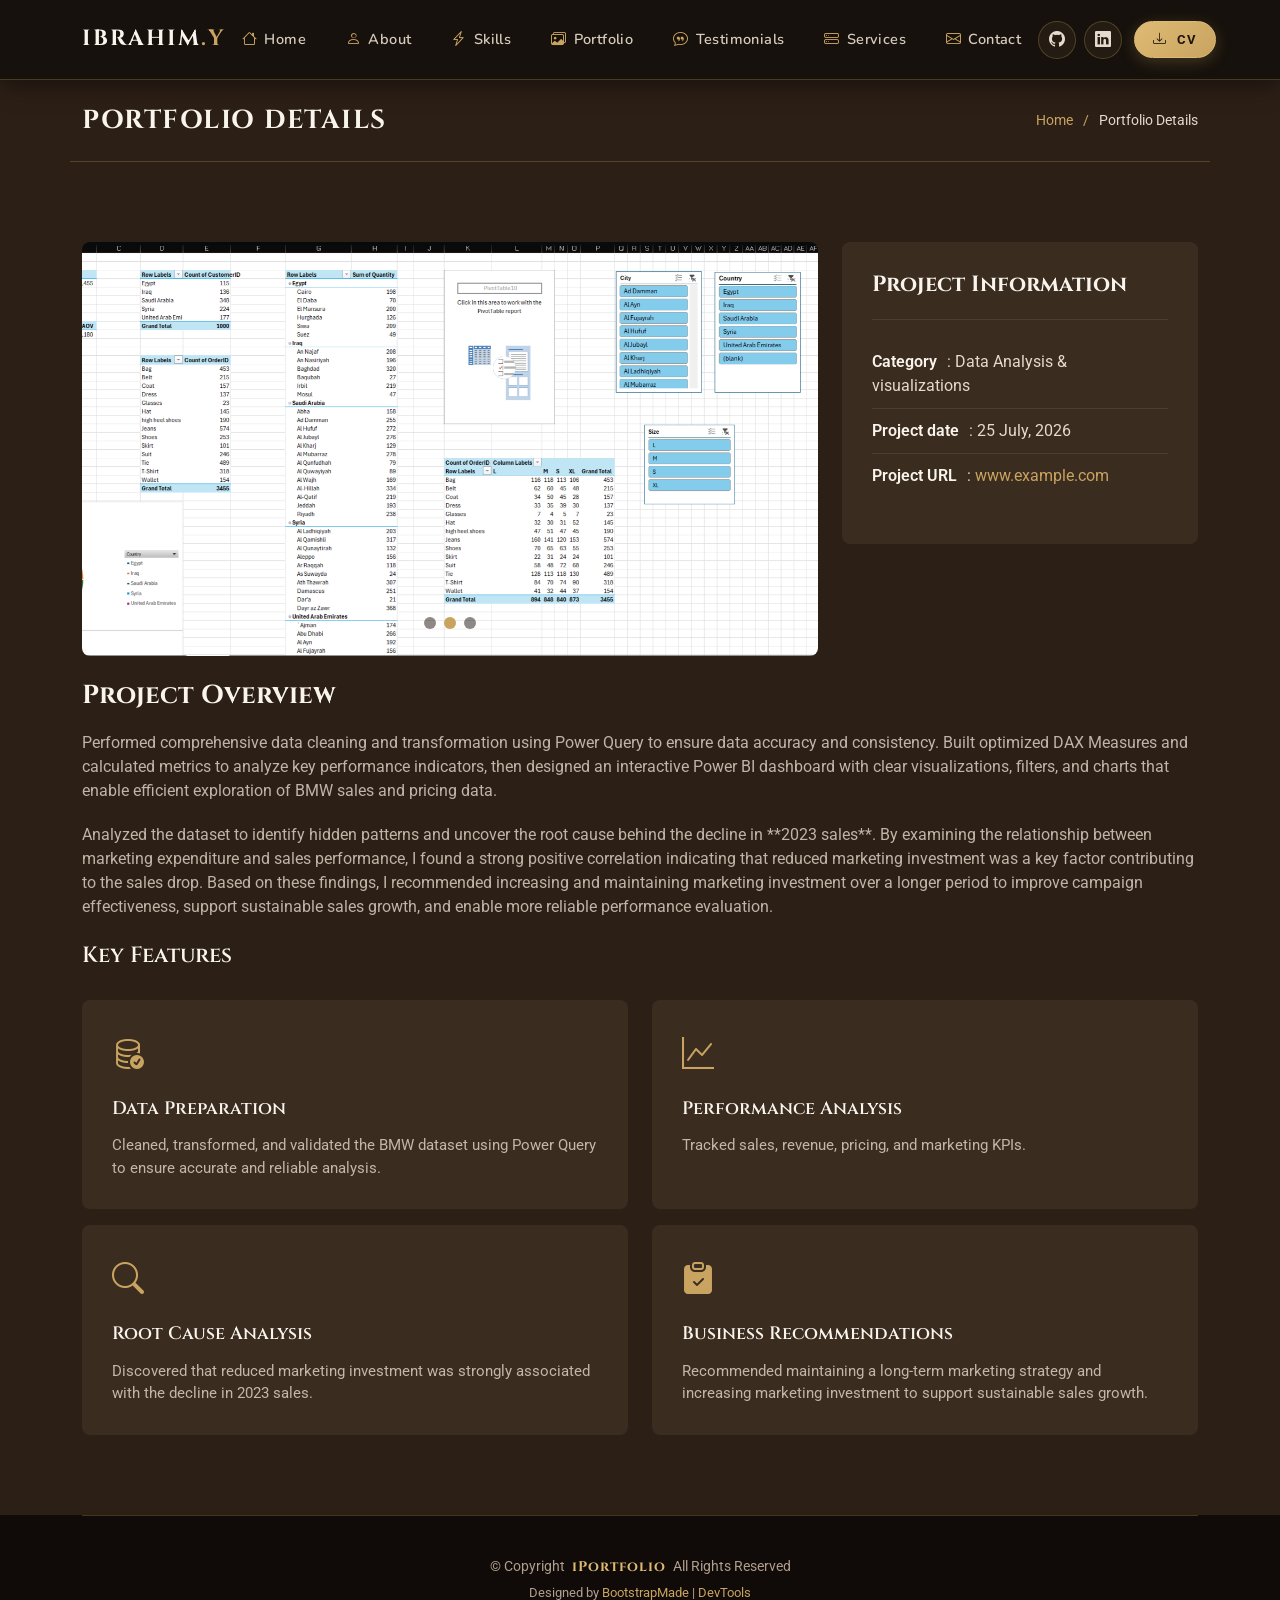
==== commit f41455b4: "Update portfolio" ====
--- a/portfolio-details 2.html
+++ b/portfolio-details 2.html
@@ -1,4 +1,4 @@
-﻿<!DOCTYPE html>
+<!DOCTYPE html>
 <html lang="en">
 
 <head>
@@ -51,6 +51,7 @@
           <li><a href="index.html#about"><i class="bi bi-person navicon"></i><span>About</span></a></li>
           <li><a href="index.html#skills"><i class="bi bi-lightning-charge navicon"></i><span>Skills</span></a></li>
           <li><a href="index.html#portfolio"><i class="bi bi-images navicon"></i><span>Portfolio</span></a></li>
+          <li><a href="index.html#testimonials"><i class="bi bi-chat-quote navicon"></i><span>Testimonials</span></a></li>
           <li><a href="index.html#services"><i class="bi bi-hdd-stack navicon"></i><span>Services</span></a></li>
           <li><a href="index.html#contact"><i class="bi bi-envelope navicon"></i><span>Contact</span></a></li>
         </ul>
--- a/assets/css/main.css
+++ b/assets/css/main.css
@@ -2163,177 +2163,204 @@
 /*--------------------------------------------------------------
 # Testimonials Section
 --------------------------------------------------------------*/
-.testimonials .testimonial-masonry {
-  display: grid;
-  grid-template-columns: repeat(3, 1fr);
-  gap: 2rem;
+.testimonials .testimonial-card {
+  background: linear-gradient(145deg, #251c14 0%, #1a130d 100%);
+  border: 1px solid var(--gold-border);
+  border-radius: 14px;
+  padding: 1rem;
+  box-shadow: 0 10px 25px rgba(0, 0, 0, 0.3);
+  transition: all 0.35s cubic-bezier(0.25, 0.8, 0.25, 1);
+  display: flex;
+  flex-direction: column;
+  height: 100%;
   position: relative;
-}
-
-.testimonials .testimonial-masonry::before {
+  overflow: hidden;
+}
+
+.testimonials .testimonial-card::before {
   content: "";
   position: absolute;
+  top: 0;
+  left: 0;
+  right: 0;
+  height: 2px;
+  background: linear-gradient(90deg, transparent, var(--accent-light), transparent);
+  opacity: 0.6;
+}
+
+.testimonials .testimonial-card:hover {
+  border-color: rgba(201, 164, 97, 0.55);
+  transform: translateY(-4px);
+  box-shadow: 0 15px 35px rgba(0, 0, 0, 0.4), 0 0 20px rgba(201, 164, 97, 0.1);
+}
+
+.testimonials .card-top-bar {
+  display: flex;
+  justify-content: space-between;
+  align-items: center;
+  margin-bottom: 0.75rem;
+  padding: 0 0.15rem;
+}
+
+.testimonials .client-meta {
+  display: flex;
+  align-items: center;
+  gap: 0.6rem;
+  flex-wrap: wrap;
+}
+
+.testimonials .platform-tag {
+  font-size: 0.72rem;
+  font-weight: 600;
+  letter-spacing: 0.4px;
+  color: var(--accent-light);
+  background: rgba(201, 164, 97, 0.12);
+  border: 1px solid rgba(201, 164, 97, 0.28);
+  border-radius: 50px;
+  padding: 0.2rem 0.65rem;
+  display: inline-flex;
+  align-items: center;
+  gap: 0.35rem;
+}
+
+.testimonials .platform-tag i {
+  color: var(--accent-light);
+  font-size: 0.78rem;
+}
+
+.testimonials .star-rating {
+  display: inline-flex;
+  align-items: center;
+  gap: 2px;
+  color: #dfba73;
+  font-size: 0.78rem;
+}
+
+.testimonials .review-expand-btn {
+  width: 30px;
+  height: 30px;
+  border-radius: 50%;
+  background: rgba(201, 164, 97, 0.12);
+  border: 1px solid var(--gold-border);
+  display: inline-flex;
+  align-items: center;
+  justify-content: center;
+  color: var(--accent-light);
+  font-size: 0.82rem;
+  transition: all 0.3s ease;
+  flex-shrink: 0;
+  text-decoration: none;
+}
+
+.testimonials .testimonial-card:hover .review-expand-btn {
+  background: linear-gradient(135deg, var(--accent-light), var(--accent-color));
+  border-color: var(--accent-light);
+  color: var(--contrast-color);
+  transform: scale(1.08);
+}
+
+.testimonials .testimonial-img-wrapper {
+  position: relative;
+  border-radius: 10px;
+  overflow: hidden;
+  background: #17110c;
+  border: 1px solid rgba(201, 164, 97, 0.2);
+  width: 100%;
+  display: flex;
+  align-items: center;
+  justify-content: center;
+}
+
+.testimonials .testimonial-img-wrapper a {
+  display: flex;
+  align-items: center;
+  justify-content: center;
   width: 100%;
   height: 100%;
-  background: radial-gradient(circle at center, color-mix(in srgb, var(--accent-color), transparent 95%), transparent);
-  opacity: 0.5;
-  z-index: -1;
-}
-
-.testimonials .testimonial-item:nth-child(3n-1) {
-  margin-top: 3rem;
-}
-
-.testimonials .testimonial-item:nth-child(3n) {
-  margin-top: 1.5rem;
-}
-
-.testimonials .testimonial-item.highlight .testimonial-content {
-  background-color: color-mix(in srgb, var(--accent-color), transparent 92%);
-  border: 1px solid color-mix(in srgb, var(--accent-color), transparent 70%);
-}
-
-.testimonials .testimonial-item.highlight .testimonial-content .quote-pattern {
-  background-color: color-mix(in srgb, var(--accent-color), transparent 85%);
-}
-
-.testimonials .testimonial-item.highlight .testimonial-content .quote-pattern i {
-  color: var(--accent-color);
-}
-
-.testimonials .testimonial-content {
-  background-color: var(--surface-color);
-  border-radius: 20px;
-  padding: 2rem;
   position: relative;
-  transition: all 0.3s ease;
-  border: 1px solid color-mix(in srgb, var(--default-color), transparent 92%);
-}
-
-.testimonials .testimonial-content:hover {
-  transform: translateY(-5px);
-}
-
-.testimonials .testimonial-content p {
-  font-size: 1rem;
-  line-height: 1.7;
-  margin: 1.5rem 0;
-  position: relative;
-}
-
-.testimonials .quote-pattern {
+}
+
+.testimonials .testimonial-img-wrapper img {
+  width: 100%;
+  height: auto;
+  max-height: 200px;
+  object-fit: contain;
+  display: block;
+  transition: transform 0.35s ease;
+}
+
+.testimonials .testimonial-card:hover .testimonial-img-wrapper img {
+  transform: scale(1.03);
+}
+
+.testimonials .img-overlay {
   position: absolute;
-  top: -1.25rem;
-  left: 2rem;
-  width: 2.5rem;
-  height: 2.5rem;
-  background-color: var(--surface-color);
-  border-radius: 50%;
+  inset: 0;
+  background: rgba(20, 14, 9, 0.65);
+  backdrop-filter: blur(2px);
   display: flex;
   align-items: center;
   justify-content: center;
-  border: 1px solid color-mix(in srgb, var(--default-color), transparent 92%);
-}
-
-.testimonials .quote-pattern i {
-  font-size: 1.25rem;
-  color: var(--accent-color);
-}
-
-.testimonials .client-info {
-  display: flex;
-  align-items: center;
-  gap: 1rem;
-  margin-top: 1.5rem;
-  padding-top: 1.5rem;
-  border-top: 1px solid color-mix(in srgb, var(--default-color), transparent 92%);
-}
-
-.testimonials .client-image {
-  width: 50px;
-  height: 50px;
-  border-radius: 50%;
-  overflow: hidden;
-  flex-shrink: 0;
-}
-
-.testimonials .client-image img {
-  width: 100%;
-  height: 100%;
-  object-fit: cover;
-}
-
-.testimonials .client-details h3 {
-  font-size: 1.125rem;
-  margin-bottom: 0.25rem;
-}
-
-.testimonials .client-details .position {
-  font-size: 0.875rem;
-  color: color-mix(in srgb, var(--heading-color), transparent 40%);
-}
-
-@media (max-width: 1199.98px) {
-  .testimonials .testimonial-masonry {
-    grid-template-columns: repeat(2, 1fr);
-    gap: 1.5rem;
-  }
-
-  .testimonials .testimonial-item:nth-child(3n-1),
-  .testimonials .testimonial-item:nth-child(3n) {
-    margin-top: 0;
-  }
-
-  .testimonials .testimonial-item:nth-child(even) {
-    margin-top: 2rem;
-  }
+  opacity: 0;
+  transition: opacity 0.3s ease;
+}
+
+.testimonials .testimonial-card:hover .img-overlay {
+  opacity: 1;
+}
+
+.testimonials .overlay-content {
+  display: flex;
+  flex-direction: column;
+  align-items: center;
+  gap: 0.3rem;
+  color: #f9f4ec;
+  font-size: 0.82rem;
+  font-weight: 600;
+  text-shadow: 0 2px 5px rgba(0, 0, 0, 0.7);
+}
+
+.testimonials .overlay-content i {
+  font-size: 1.5rem;
+  color: var(--accent-light);
+}
+
+.testimonials .card-caption {
+  margin-top: 0.8rem;
+  padding: 0 0.15rem;
+}
+
+.testimonials .card-caption h4 {
+  font-family: var(--luxury-font);
+  font-size: 1.05rem;
+  font-weight: 700;
+  color: var(--heading-color);
+  margin-bottom: 0.2rem;
+  transition: color 0.3s ease;
+}
+
+.testimonials .testimonial-card:hover .card-caption h4 {
+  color: var(--accent-light);
+}
+
+.testimonials .card-caption p {
+  font-size: 0.82rem;
+  color: var(--muted-color);
+  margin-bottom: 0;
+  line-height: 1.45;
 }
 
 @media (max-width: 767.98px) {
-  .testimonials .testimonial-masonry {
-    grid-template-columns: 1fr;
-    gap: 2rem;
-  }
-
-  .testimonials .testimonial-item:nth-child(even) {
-    margin-top: 0;
-  }
-
-  .testimonials .testimonial-content {
-    padding: 1.5rem;
-  }
-
-  .testimonials .testimonial-content p {
-    font-size: 0.9375rem;
-    margin: 1.25rem 0;
-  }
-
-  .testimonials .quote-pattern {
-    width: 2.25rem;
-    height: 2.25rem;
-    top: -1.125rem;
-  }
-
-  .testimonials .quote-pattern i {
-    font-size: 1.125rem;
-  }
-
-  .testimonials .client-info {
-    margin-top: 1.25rem;
-    padding-top: 1.25rem;
-  }
-
-  .testimonials .client-image {
-    width: 45px;
-    height: 45px;
-  }
-
-  .testimonials .client-details h3 {
-    font-size: 1rem;
-  }
-
-  .testimonials .client-details .position {
-    font-size: 0.8125rem;
+  .testimonials .testimonial-card {
+    padding: 0.85rem;
+  }
+
+  .testimonials .testimonial-img-wrapper img {
+    max-height: 180px;
+  }
+
+  .testimonials .card-caption h4 {
+    font-size: 0.98rem;
   }
 }
 
@@ -2585,6 +2612,223 @@
   .contact .contact-item-link {
     padding: 0.85rem 1rem;
     gap: 0.85rem;
+  }
+}
+
+/*--------------------------------------------------------------
+# Contact Section - GIG-Based Services Banner (Secondary Option)
+--------------------------------------------------------------*/
+.contact .contact-gigs-box {
+  background: linear-gradient(135deg, rgba(37, 28, 20, 0.95) 0%, rgba(26, 19, 13, 0.98) 100%);
+  border: 1px dashed rgba(201, 164, 97, 0.38);
+  border-radius: 18px;
+  padding: 1.75rem 2.25rem;
+  box-shadow: 0 10px 30px rgba(0, 0, 0, 0.25);
+  display: flex;
+  align-items: center;
+  justify-content: space-between;
+  gap: 2rem;
+  position: relative;
+  overflow: hidden;
+  transition: all 0.35s ease;
+}
+
+.contact .contact-gigs-box::before {
+  content: "";
+  position: absolute;
+  top: 0;
+  left: 0;
+  right: 0;
+  height: 2px;
+  background: linear-gradient(90deg, transparent, var(--accent-light), transparent);
+  opacity: 0.5;
+}
+
+.contact .contact-gigs-box:hover {
+  border-color: rgba(201, 164, 97, 0.65);
+  box-shadow: 0 16px 36px rgba(0, 0, 0, 0.35), 0 0 20px rgba(201, 164, 97, 0.08);
+  transform: translateY(-2px);
+}
+
+.contact .gigs-info {
+  flex: 1 1 360px;
+}
+
+.contact .gigs-badge {
+  display: inline-flex;
+  align-items: center;
+  gap: 0.45rem;
+  font-size: 0.72rem;
+  font-weight: 700;
+  letter-spacing: 1.2px;
+  text-transform: uppercase;
+  color: var(--accent-light);
+  background: rgba(201, 164, 97, 0.12);
+  border: 1px solid rgba(201, 164, 97, 0.28);
+  border-radius: 50px;
+  padding: 0.25rem 0.8rem;
+  margin-bottom: 0.65rem;
+}
+
+.contact .gigs-title {
+  font-family: var(--luxury-font);
+  font-size: 1.35rem;
+  font-weight: 700;
+  color: var(--heading-color);
+  margin-bottom: 0.35rem;
+  line-height: 1.4;
+}
+
+.contact .gigs-title span {
+  color: var(--accent-light);
+  display: inline-flex;
+  align-items: center;
+  gap: 0.35rem;
+  transition: transform 0.3s ease;
+}
+
+.contact .contact-gigs-box:hover .gigs-title span {
+  transform: translateX(4px);
+}
+
+.contact .gigs-subtitle {
+  font-size: 0.88rem;
+  color: var(--muted-color);
+  margin-bottom: 0;
+  line-height: 1.5;
+}
+
+.contact .gigs-links-grid {
+  display: flex;
+  gap: 1rem;
+  flex: 1 1 420px;
+  align-items: center;
+  justify-content: flex-end;
+}
+
+.contact .gig-link-item {
+  flex: 1 1 200px;
+  max-width: 250px;
+  display: flex;
+  align-items: center;
+  gap: 0.85rem;
+  padding: 0.85rem 1.15rem;
+  background: rgba(226, 215, 201, 0.035);
+  border: 1px solid var(--gold-border);
+  border-radius: 12px;
+  text-decoration: none;
+  transition: all 0.3s cubic-bezier(0.25, 0.8, 0.25, 1);
+  position: relative;
+}
+
+.contact .gig-link-item:hover {
+  background: rgba(201, 164, 97, 0.12);
+  border-color: var(--accent-light);
+  transform: translateY(-2px);
+  box-shadow: 0 8px 20px rgba(0, 0, 0, 0.32), 0 0 15px rgba(201, 164, 97, 0.1);
+}
+
+.contact .gig-icon {
+  width: 40px;
+  height: 40px;
+  min-width: 40px;
+  border-radius: 10px;
+  background: rgba(201, 164, 97, 0.14);
+  border: 1px solid var(--gold-border);
+  display: flex;
+  align-items: center;
+  justify-content: center;
+  color: var(--accent-light);
+  font-size: 1.2rem;
+  transition: all 0.3s ease;
+  flex-shrink: 0;
+}
+
+.contact .gig-link-item:hover .gig-icon {
+  background: linear-gradient(135deg, var(--accent-light), var(--accent-color));
+  border-color: var(--accent-light);
+  color: var(--contrast-color);
+  transform: scale(1.05);
+}
+
+.contact .gig-text {
+  display: flex;
+  flex-direction: column;
+  overflow: hidden;
+  flex-grow: 1;
+}
+
+.contact .gig-name {
+  font-family: var(--luxury-font);
+  font-size: 0.98rem;
+  font-weight: 700;
+  color: var(--heading-color);
+  margin-bottom: 2px;
+  white-space: nowrap;
+  overflow: hidden;
+  text-overflow: ellipsis;
+  transition: color 0.3s ease;
+}
+
+.contact .gig-desc {
+  font-size: 0.76rem;
+  color: var(--muted-color);
+  white-space: nowrap;
+  overflow: hidden;
+  text-overflow: ellipsis;
+  transition: color 0.3s ease;
+}
+
+.contact .gig-link-item:hover .gig-name {
+  color: #ffffff;
+}
+
+.contact .gig-link-item:hover .gig-desc {
+  color: var(--accent-light);
+}
+
+.contact .gig-action {
+  color: var(--muted-color);
+  font-size: 0.95rem;
+  margin-left: auto;
+  transition: all 0.3s ease;
+  flex-shrink: 0;
+}
+
+.contact .gig-link-item:hover .gig-action {
+  color: var(--accent-light);
+  transform: translate(2px, -2px);
+}
+
+@media (max-width: 991.98px) {
+  .contact .contact-gigs-box {
+    padding: 1.6rem;
+    flex-direction: column;
+    align-items: flex-start;
+    gap: 1.25rem;
+  }
+  .contact .gigs-links-grid {
+    width: 100%;
+    justify-content: stretch;
+  }
+  .contact .gig-link-item {
+    max-width: none;
+  }
+}
+
+@media (max-width: 575.98px) {
+  .contact .contact-gigs-box {
+    padding: 1.35rem 1.15rem;
+  }
+  .contact .gigs-title {
+    font-size: 1.15rem;
+  }
+  .contact .gigs-links-grid {
+    flex-direction: column;
+    gap: 0.75rem;
+  }
+  .contact .gig-link-item {
+    width: 100%;
   }
 }
 
